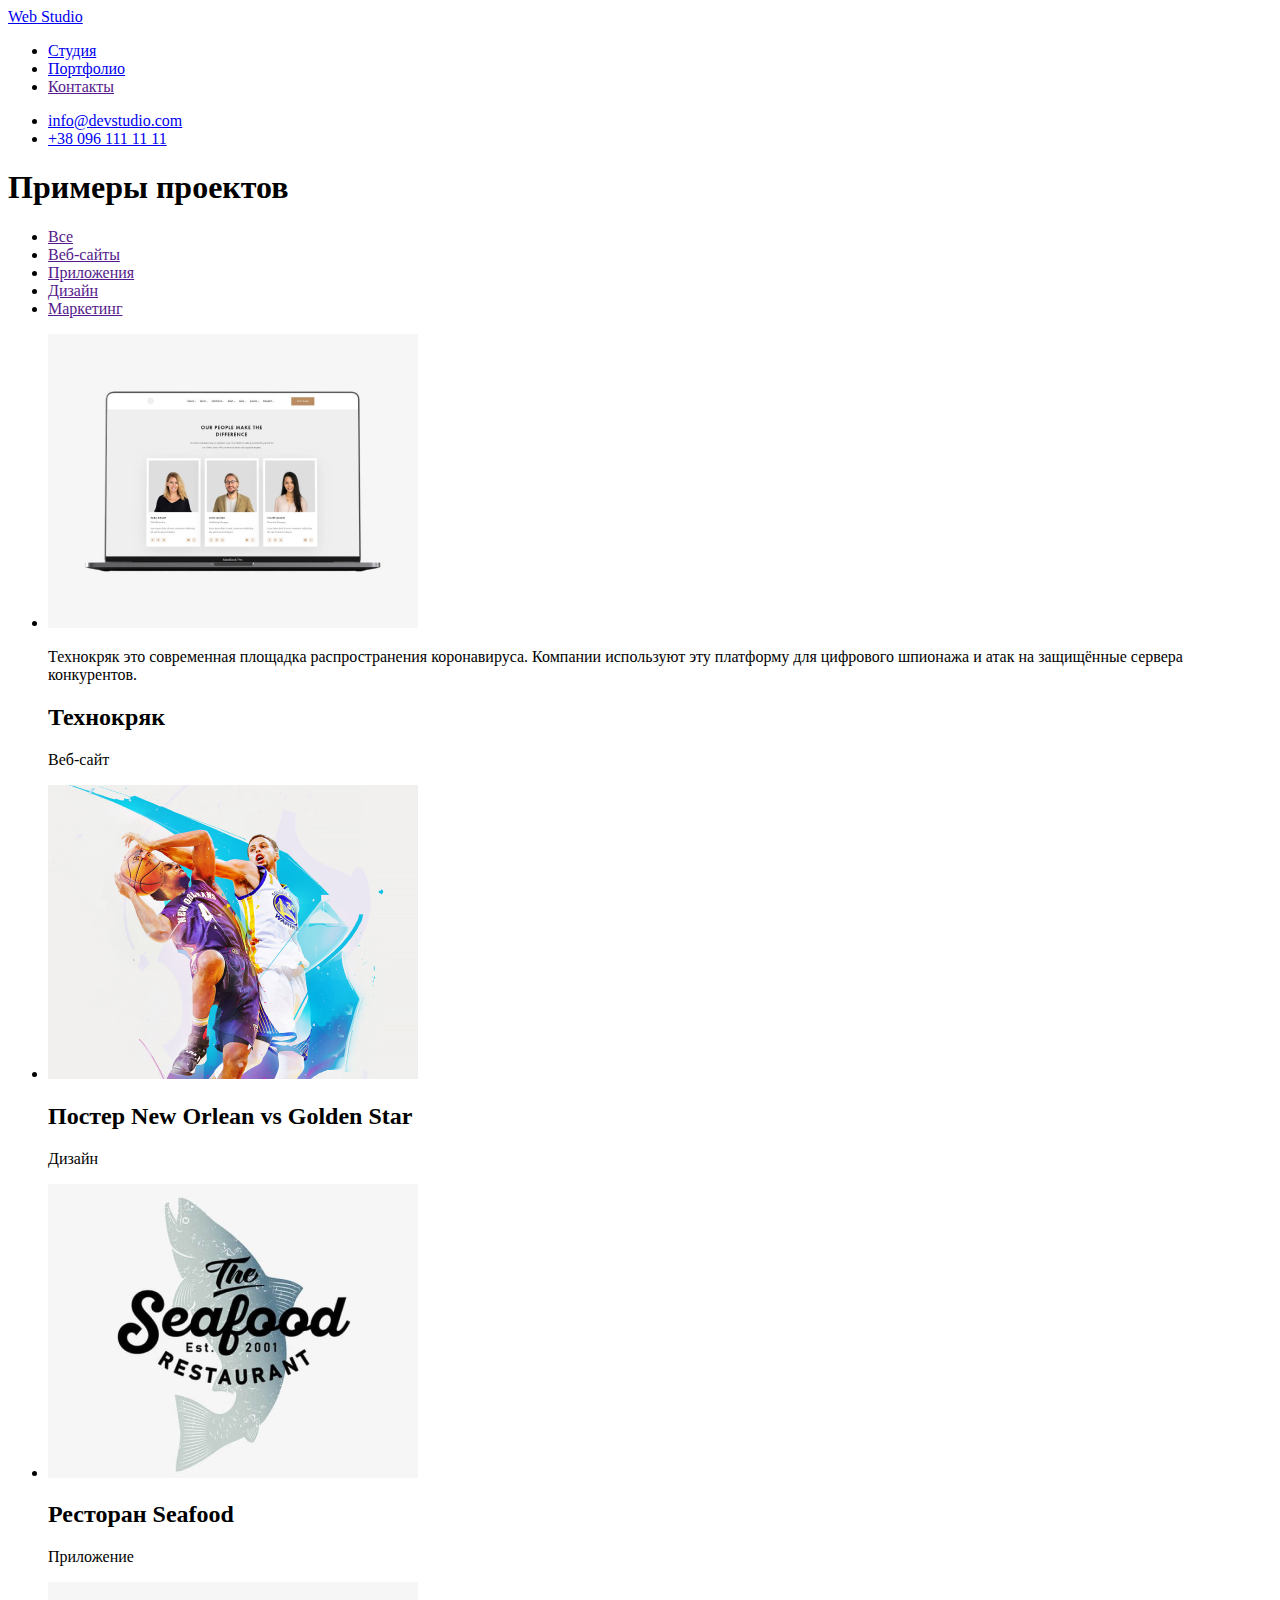
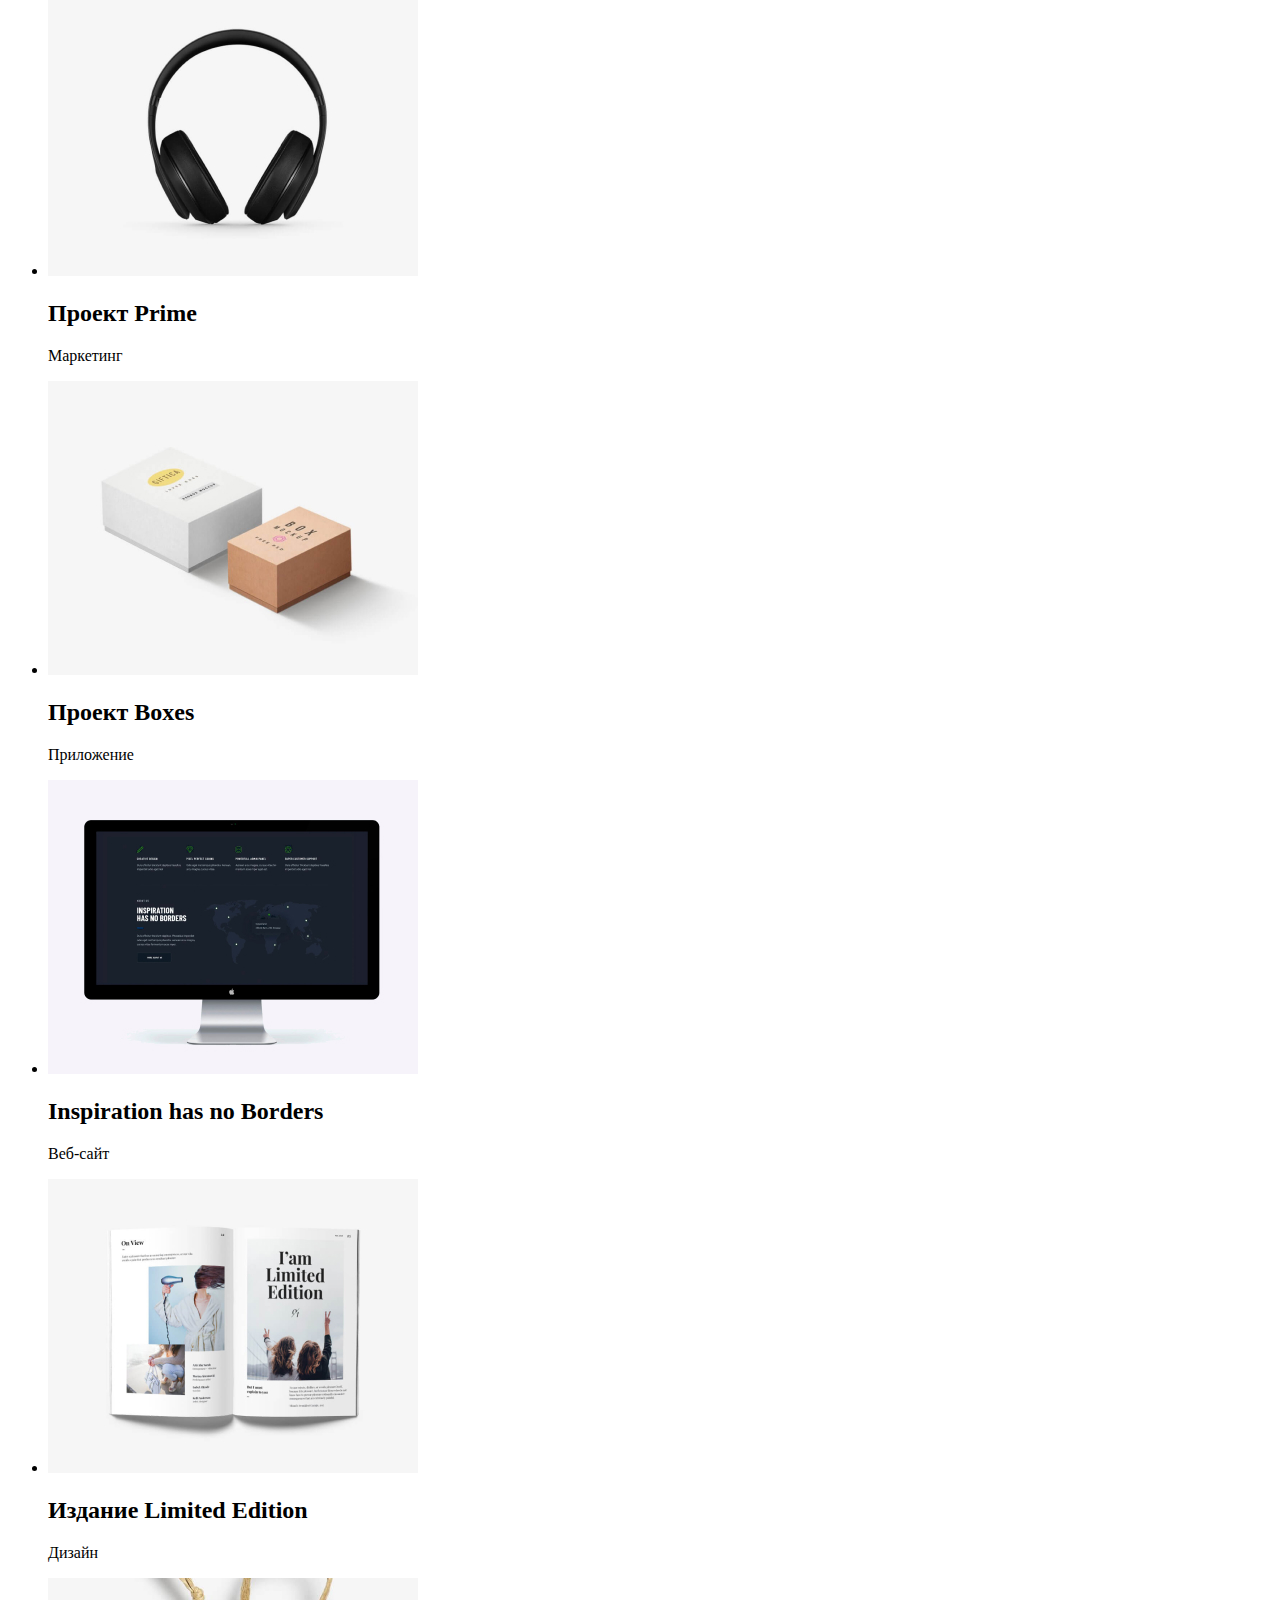
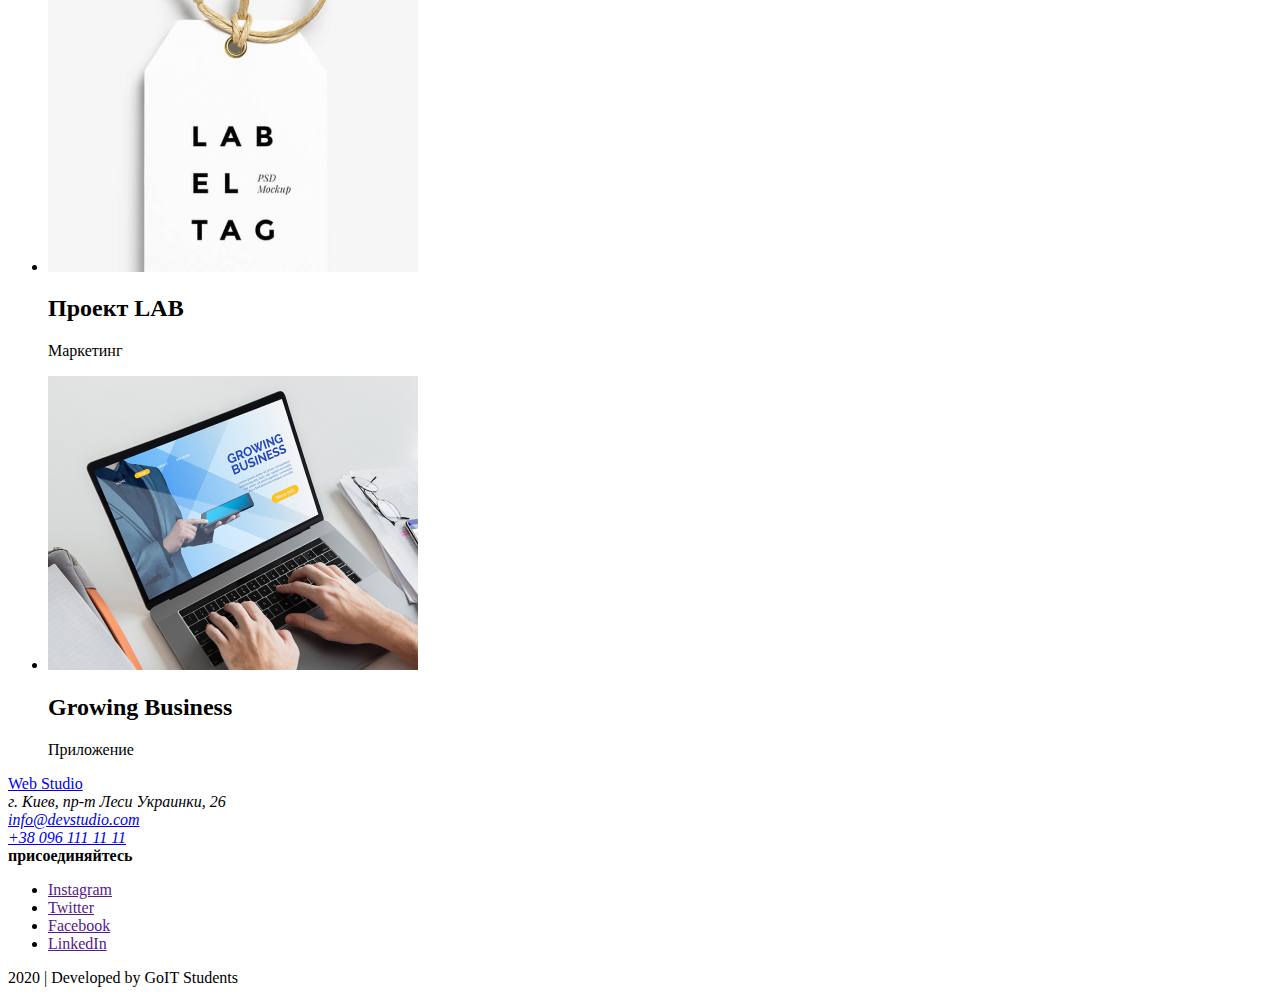
==== portfolio.html @ 056477b4 "Добавила разметку страницы Портфолио" ====
<!DOCTYPE html>
<html lang="ru">
  <head>
    <meta charset="UTF-8" />
    <meta name="viewport" content="width=device-width, initial-scale=1.0" />
    <title>Web Studio</title>
  </head>

  <body>
    <!-- Шапка сайта -->
    <header>
      <nav>
        <!-- Логотип -->
        <a href="./index.html">Web Studio</a>
        <ul>
          <li>
            <a href="./index.html">Студия</a>
          </li>
          <li>
            <a href="./portfolio.html">Портфолио</a>
          </li>
          <li>
            <a href="">Контакты</a>
          </li>
        </ul>
        <ul>
          <li>
            <a href="mailto:info@devstudio.com">info@devstudio.com</a>
          </li>
          <li>
            <a href="tel:+380961111111">+38 096 111 11 11</a>
          </li>
        </ul>
      </nav>
    </header>

    <main>
      <section>
          <!-- Скрытый заголовок -->
        <h1>Примеры проектов</h1>
        <nav>
          <ul>
            <li><a href="">Все</a></li>
            <li><a href="">Веб-сайты</a></li>
            <li><a href="">Приложения</a></li>
            <li><a href="">Дизайн</a></li>
            <li><a href="">Маркетинг</a></li>
          </ul>
        </nav>
        <ul>
          <li>
            <img
              src="./images/portfolio-img/techno.jpg"
              alt="Страница веб-сайта на экране ноутбука"
              width="370"
              height="294"
            />
            <p>
              Технокряк это современная площадка распространения коронавируса.
              Компании используют эту платформу для цифрового шпионажа и атак на
              защищённые сервера конкурентов.
            </p>
            <h2>Технокряк</h2>
            <p>Веб-сайт</p>
          </li>
          <li>
            <img
              src="./images/portfolio-img/poster.jpg"
              alt="Постер с двумя баскетболистами New Orlean vs Golden Star"
              width="370"
              height="294"
            />
            <h2>Постер New Orlean vs Golden Star</h2>
            <p>Дизайн</p>
          </li>
          <li>
            <img
              src="./images/portfolio-img/seafood.jpg"
              alt="Логотип ресторана Seafood"
              width="370"
              height="294"
            />
            <h2>Ресторан Seafood</h2>
            <p>Приложение</p>
          </li>
          <li>
            <img
              src="./images/portfolio-img/prime.jpg"
              alt="Большие черные беспроводные наушники"
              width="370"
              height="294"
            />
            <h2>Проект Prime</h2>
            <p>Маркетинг</p>
          </li>
          <li>
            <img
              src="./images/portfolio-img/boxes.jpg"
              alt="Две маленькие фирменные коробки на белом фоне"
              width="370"
              height="294"
            />
            <h2>Проект Boxes</h2>
            <p>Приложение</p>
          </li>
          <li>
            <img
              src="./images/portfolio-img/inspiration.jpg"
              alt="Дизайн сайта на экране монитора"
              width="370"
              height="294"
            />
            <h2>Inspiration has no Borders</h2>
            <p>Веб-сайт</p>
          </li>
          <li>
            <img
              src="./images/portfolio-img/limited-edition.jpg"
              alt="Открытый глянцевый журнал"
              width="370"
              height="294"
            />
            <h2>Издание Limited Edition</h2>
            <p>Дизайн</p>
          </li>
          <li>
            <img
              src="./images/portfolio-img/lab.jpg"
              alt="Картонная бирка PSD MockUp"
              width="370"
              height="294"
            />
            <h2>Проект LAB</h2>
            <p>Маркетинг</p>
          </li>
          <li>
            <img
              src="./images/portfolio-img/business.jpg"
              alt="Руки работающие за ноутбуком"
              width="370"
              height="294"
            />
            <h2>Growing Business</h2>
            <p>Приложение</p>
          </li>
        </ul>
      </section>
    </main>

    <footer>
      <!-- Логотип -->
      <a href="./index.html">Web Studio</a>

      <address>
        г. Киев, пр-т Леси Украинки, 26 <br />
        <a href="mailto:info@devstudio.com">info@devstudio.com</a> <br />
        <a href="tel:+380961111111">+38 096 111 11 11</a>
      </address>

      <b>присоединяйтесь</b>
      <ul>
        <li><a href="" aria-label="Ссылка на Instagram">Instagram</a></li>
        <li><a href="" aria-label="Ссылка на Twitter">Twitter</a></li>
        <li><a href="" aria-label="Ссылка на Facebook">Facebook</a></li>
        <li><a href="" aria-label="Ссылка на LinkedIn">LinkedIn</a></li>
      </ul>

      <p>2020 &#124; Developed by GoIT Students</p>
    </footer>
  </body>
</html>
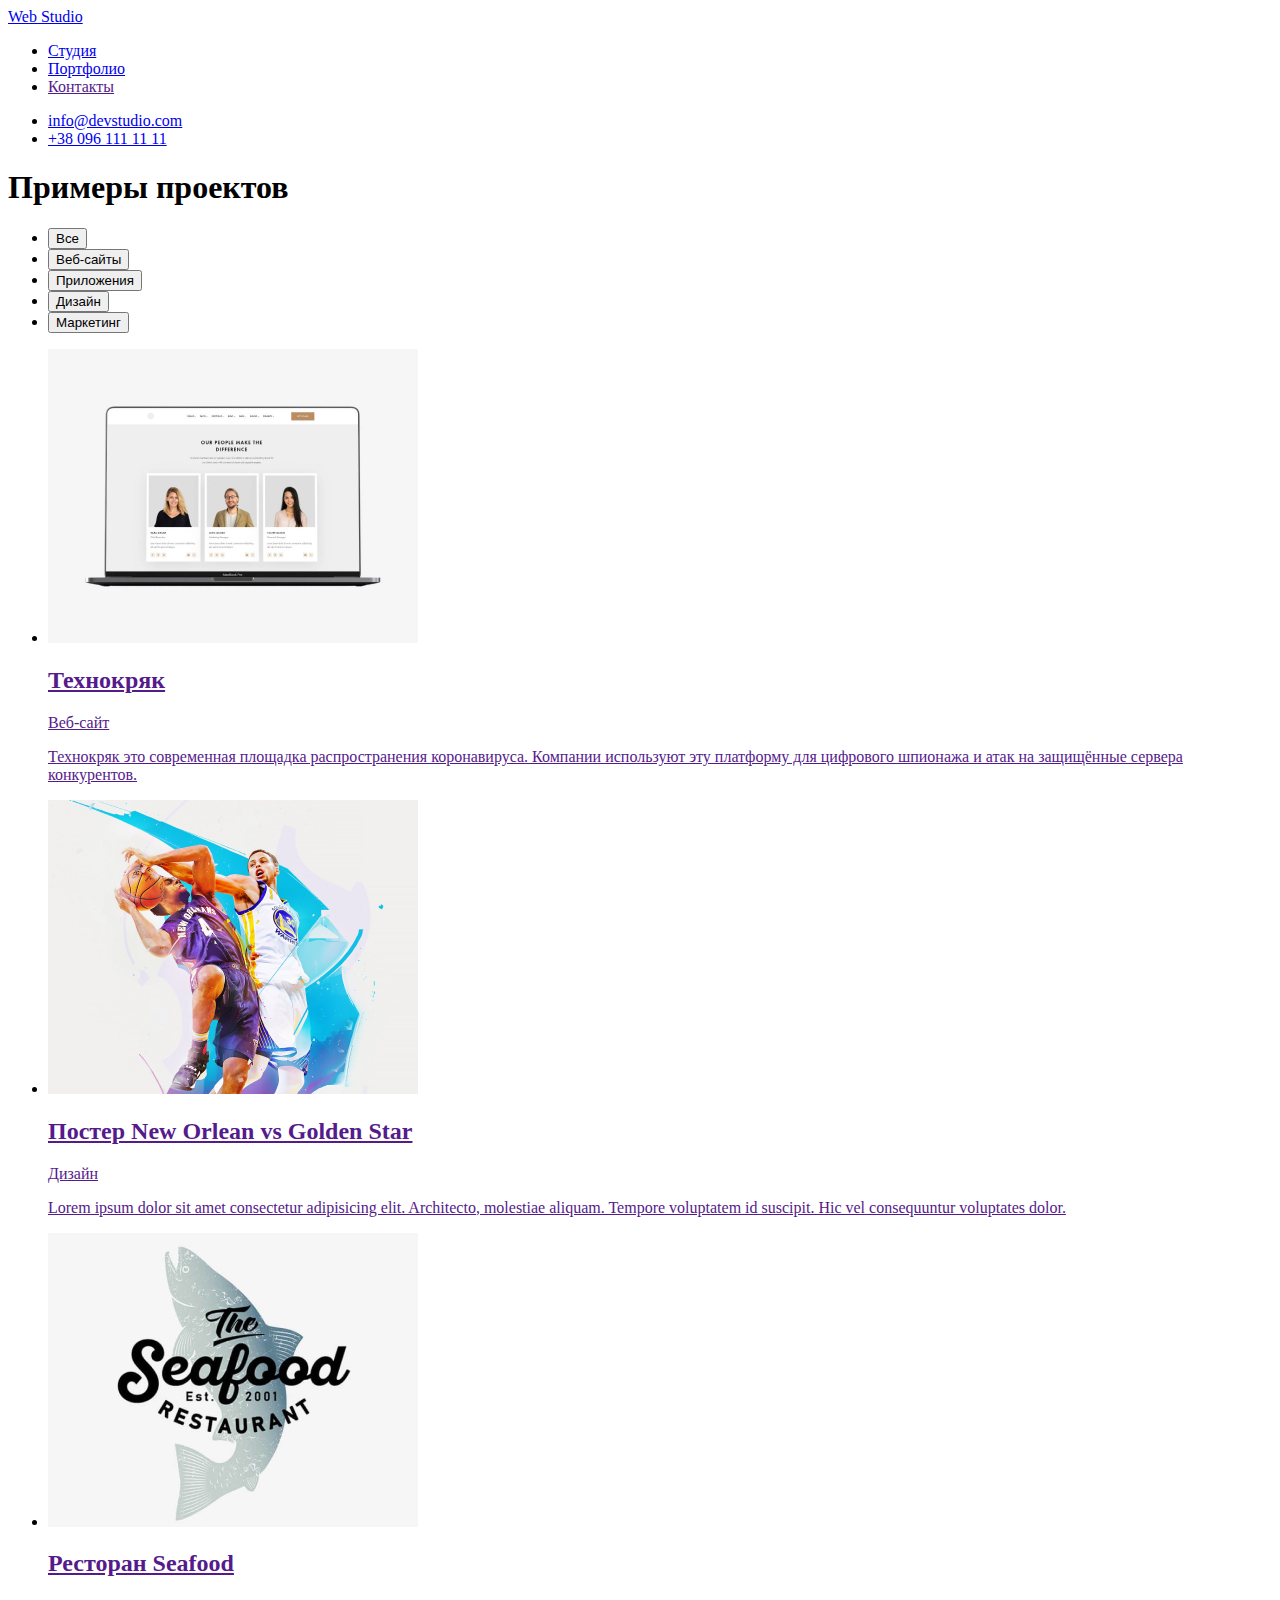
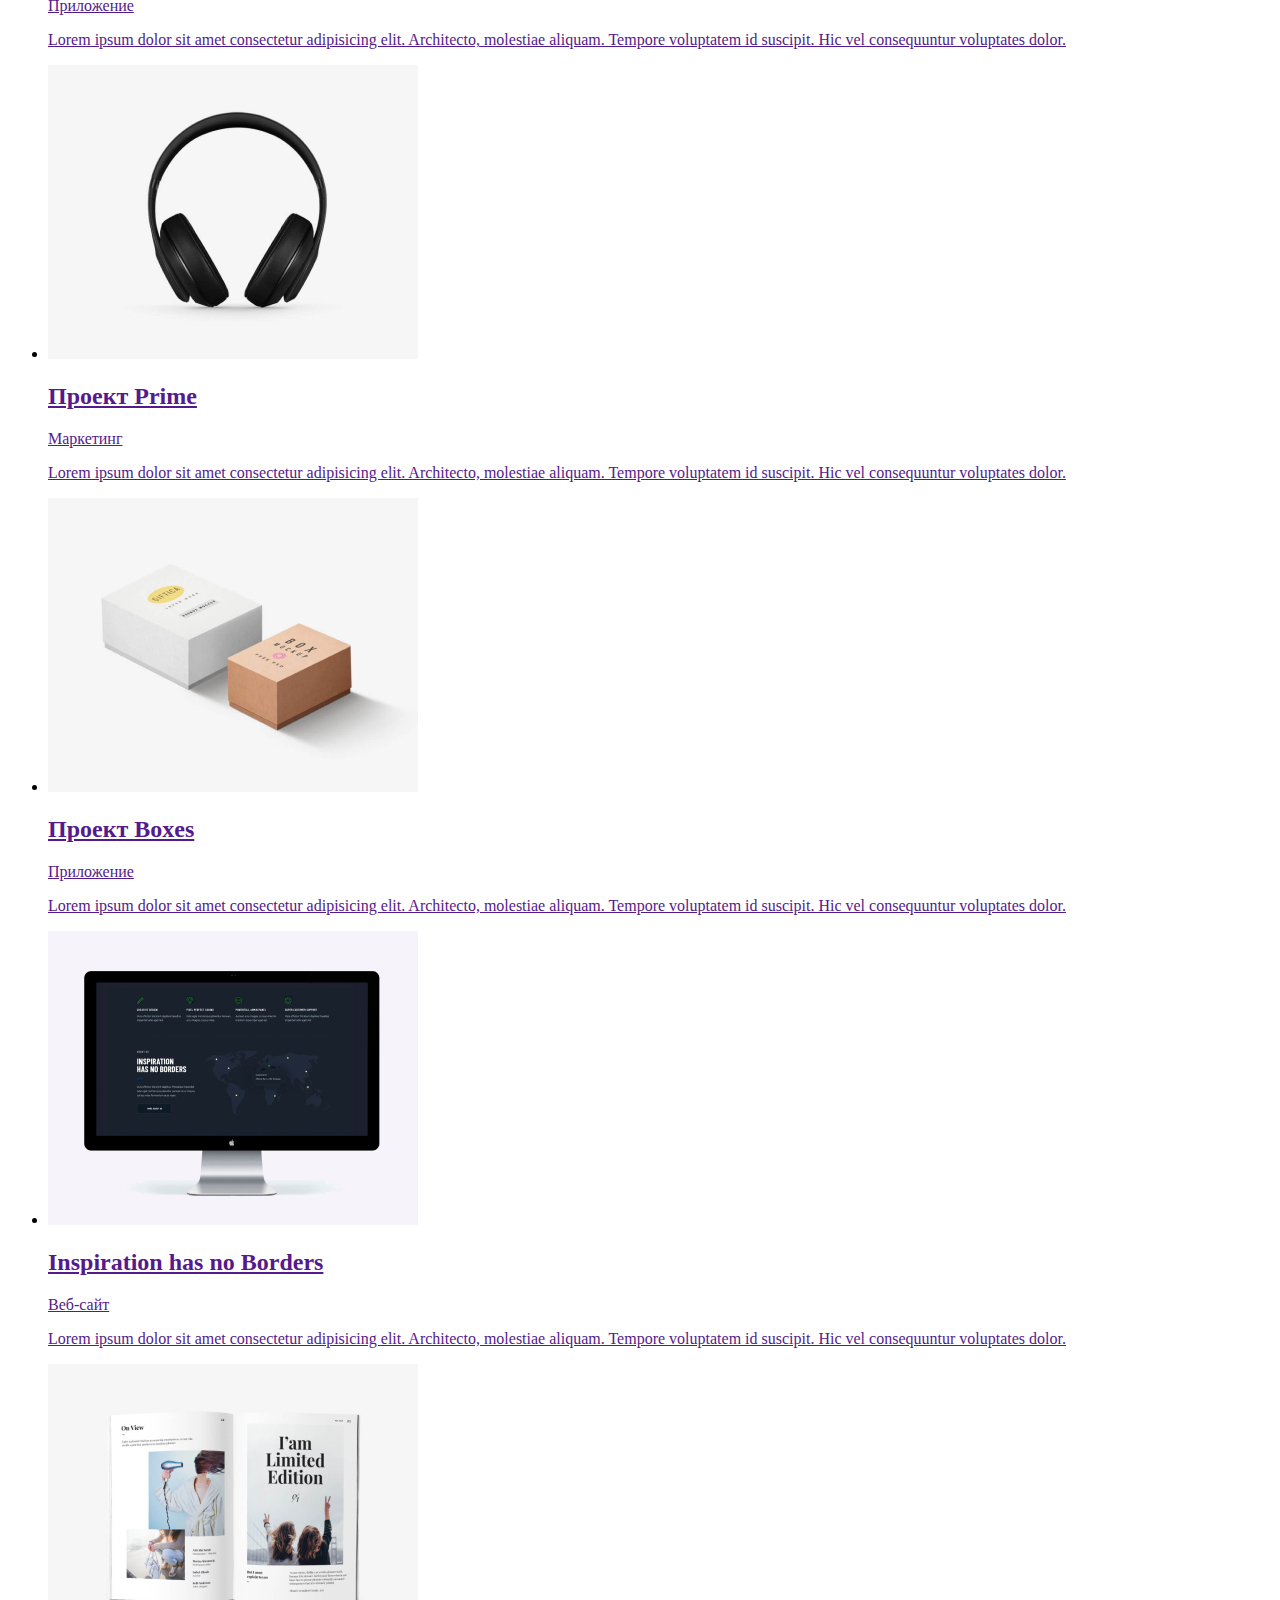
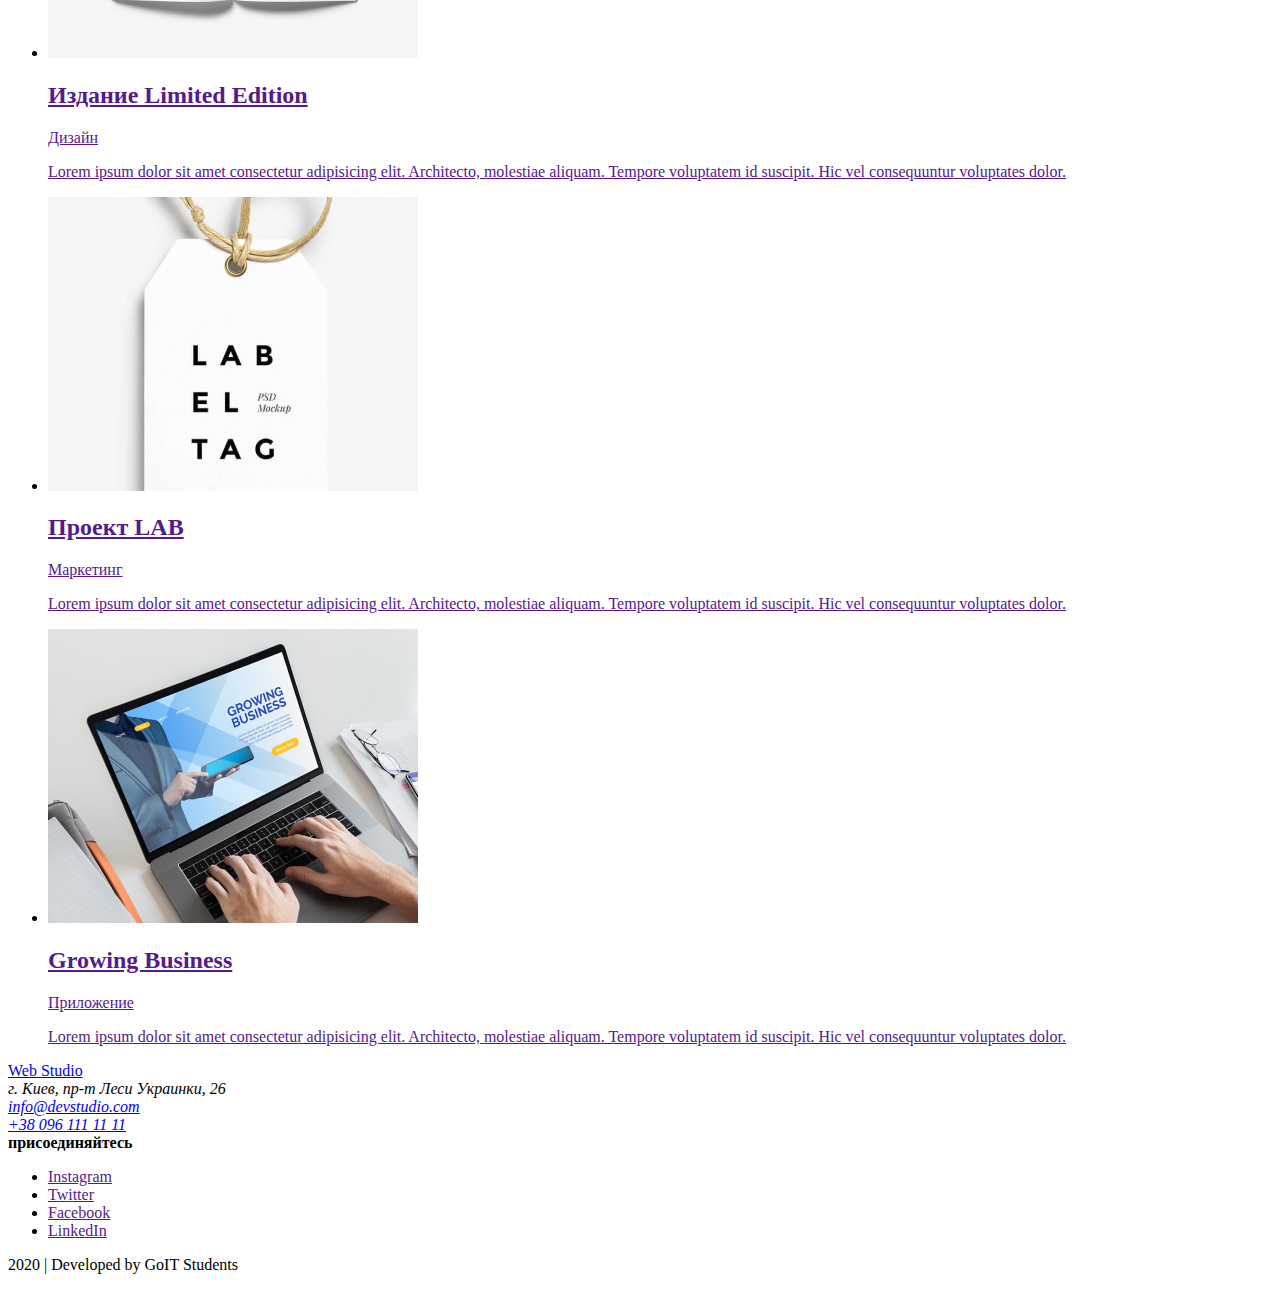
==== commit b13b4187: "Правки в разметке Портфолио" ====
--- a/portfolio.html
+++ b/portfolio.html
@@ -36,112 +36,169 @@
 
     <main>
       <section>
-          <!-- Скрытый заголовок -->
+        <!-- Скрытый заголовок -->
         <h1>Примеры проектов</h1>
-        <nav>
-          <ul>
-            <li><a href="">Все</a></li>
-            <li><a href="">Веб-сайты</a></li>
-            <li><a href="">Приложения</a></li>
-            <li><a href="">Дизайн</a></li>
-            <li><a href="">Маркетинг</a></li>
-          </ul>
-        </nav>
-        <ul>
-          <li>
-            <img
-              src="./images/portfolio-img/techno.jpg"
-              alt="Страница веб-сайта на экране ноутбука"
-              width="370"
-              height="294"
-            />
-            <p>
-              Технокряк это современная площадка распространения коронавируса.
-              Компании используют эту платформу для цифрового шпионажа и атак на
-              защищённые сервера конкурентов.
-            </p>
-            <h2>Технокряк</h2>
-            <p>Веб-сайт</p>
-          </li>
-          <li>
-            <img
-              src="./images/portfolio-img/poster.jpg"
-              alt="Постер с двумя баскетболистами New Orlean vs Golden Star"
-              width="370"
-              height="294"
-            />
-            <h2>Постер New Orlean vs Golden Star</h2>
-            <p>Дизайн</p>
-          </li>
-          <li>
-            <img
-              src="./images/portfolio-img/seafood.jpg"
-              alt="Логотип ресторана Seafood"
-              width="370"
-              height="294"
-            />
-            <h2>Ресторан Seafood</h2>
-            <p>Приложение</p>
-          </li>
-          <li>
-            <img
-              src="./images/portfolio-img/prime.jpg"
-              alt="Большие черные беспроводные наушники"
-              width="370"
-              height="294"
-            />
-            <h2>Проект Prime</h2>
-            <p>Маркетинг</p>
-          </li>
-          <li>
-            <img
-              src="./images/portfolio-img/boxes.jpg"
-              alt="Две маленькие фирменные коробки на белом фоне"
-              width="370"
-              height="294"
-            />
-            <h2>Проект Boxes</h2>
-            <p>Приложение</p>
-          </li>
-          <li>
-            <img
-              src="./images/portfolio-img/inspiration.jpg"
-              alt="Дизайн сайта на экране монитора"
-              width="370"
-              height="294"
-            />
-            <h2>Inspiration has no Borders</h2>
-            <p>Веб-сайт</p>
-          </li>
-          <li>
-            <img
-              src="./images/portfolio-img/limited-edition.jpg"
-              alt="Открытый глянцевый журнал"
-              width="370"
-              height="294"
-            />
-            <h2>Издание Limited Edition</h2>
-            <p>Дизайн</p>
-          </li>
-          <li>
-            <img
-              src="./images/portfolio-img/lab.jpg"
-              alt="Картонная бирка PSD MockUp"
-              width="370"
-              height="294"
-            />
-            <h2>Проект LAB</h2>
-            <p>Маркетинг</p>
-          </li>
-          <li>
-            <img
-              src="./images/portfolio-img/business.jpg"
-              alt="Руки работающие за ноутбуком"
-              width="370"
-              height="294"
-            />
-            <h2>Growing Business</h2>
-            <p>Приложение</p>
+        <ul>
+          <li><button type="button">Все</button></li>
+          <li><button type="button">Веб-сайты</button></li>
+          <li><button type="button">Приложения</button></li>
+          <li><button type="button">Дизайн</button></li>
+          <li><button type="button">Маркетинг</button></li>
+        </ul>
+
+        <ul>
+          <li>
+            <a href="">
+              <img
+                src="./images/portfolio-img/techno.jpg"
+                alt="Страница веб-сайта на экране ноутбука"
+                width="370"
+                height="294"
+              />
+              <h2>Технокряк</h2>
+              <p>Веб-сайт</p>
+              <p>
+                Технокряк это современная площадка распространения коронавируса.
+                Компании используют эту платформу для цифрового шпионажа и атак
+                на защищённые сервера конкурентов.
+              </p>
+            </a>
+          </li>
+          <li>
+            <a href="">
+              <img
+                src="./images/portfolio-img/poster.jpg"
+                alt="Постер с двумя баскетболистами New Orlean vs Golden Star"
+                width="370"
+                height="294"
+              />
+              <h2>Постер New Orlean vs Golden Star</h2>
+              <p>Дизайн</p>
+              <p>
+                Lorem ipsum dolor sit amet consectetur adipisicing elit.
+                Architecto, molestiae aliquam. Tempore voluptatem id suscipit.
+                Hic vel consequuntur voluptates dolor.
+              </p>
+            </a>
+          </li>
+          <li>
+            <a href="">
+              <img
+                src="./images/portfolio-img/seafood.jpg"
+                alt="Логотип ресторана Seafood"
+                width="370"
+                height="294"
+              />
+              <h2>Ресторан Seafood</h2>
+              <p>Приложение</p>
+              <p>
+                Lorem ipsum dolor sit amet consectetur adipisicing elit.
+                Architecto, molestiae aliquam. Tempore voluptatem id suscipit.
+                Hic vel consequuntur voluptates dolor.
+              </p>
+            </a>
+          </li>
+          <li>
+            <a href="">
+              <img
+                src="./images/portfolio-img/prime.jpg"
+                alt="Большие черные беспроводные наушники"
+                width="370"
+                height="294"
+              />
+              <h2>Проект Prime</h2>
+              <p>Маркетинг</p>
+              <p>
+                Lorem ipsum dolor sit amet consectetur adipisicing elit.
+                Architecto, molestiae aliquam. Tempore voluptatem id suscipit.
+                Hic vel consequuntur voluptates dolor.
+              </p>
+            </a>
+          </li>
+          <li>
+            <a href="">
+              <img
+                src="./images/portfolio-img/boxes.jpg"
+                alt="Две маленькие фирменные коробки на белом фоне"
+                width="370"
+                height="294"
+              />
+              <h2>Проект Boxes</h2>
+              <p>Приложение</p>
+              <p>
+                Lorem ipsum dolor sit amet consectetur adipisicing elit.
+                Architecto, molestiae aliquam. Tempore voluptatem id suscipit.
+                Hic vel consequuntur voluptates dolor.
+              </p>
+            </a>
+          </li>
+          <li>
+            <a href="">
+              <img
+                src="./images/portfolio-img/inspiration.jpg"
+                alt="Дизайн сайта на экране монитора"
+                width="370"
+                height="294"
+              />
+              <h2>Inspiration has no Borders</h2>
+              <p>Веб-сайт</p>
+              <p>
+                Lorem ipsum dolor sit amet consectetur adipisicing elit.
+                Architecto, molestiae aliquam. Tempore voluptatem id suscipit.
+                Hic vel consequuntur voluptates dolor.
+              </p>
+            </a>
+          </li>
+          <li>
+            <a href="">
+              <img
+                src="./images/portfolio-img/limited-edition.jpg"
+                alt="Открытый глянцевый журнал"
+                width="370"
+                height="294"
+              />
+              <h2>Издание Limited Edition</h2>
+              <p>Дизайн</p>
+              <p>
+                Lorem ipsum dolor sit amet consectetur adipisicing elit.
+                Architecto, molestiae aliquam. Tempore voluptatem id suscipit.
+                Hic vel consequuntur voluptates dolor.
+              </p>
+            </a>
+          </li>
+          <li>
+            <a href="">
+              <img
+                src="./images/portfolio-img/lab.jpg"
+                alt="Картонная бирка PSD MockUp"
+                width="370"
+                height="294"
+              />
+              <h2>Проект LAB</h2>
+              <p>Маркетинг</p>
+              <p>
+                Lorem ipsum dolor sit amet consectetur adipisicing elit.
+                Architecto, molestiae aliquam. Tempore voluptatem id suscipit.
+                Hic vel consequuntur voluptates dolor.
+              </p>
+            </a>
+          </li>
+          <li>
+            <a href="">
+              <img
+                src="./images/portfolio-img/business.jpg"
+                alt="Руки работающие за ноутбуком"
+                width="370"
+                height="294"
+              />
+              <h2>Growing Business</h2>
+              <p>Приложение</p>
+              <p>
+                Lorem ipsum dolor sit amet consectetur adipisicing elit.
+                Architecto, molestiae aliquam. Tempore voluptatem id suscipit.
+                Hic vel consequuntur voluptates dolor.
+              </p>
+            </a>
           </li>
         </ul>
       </section>
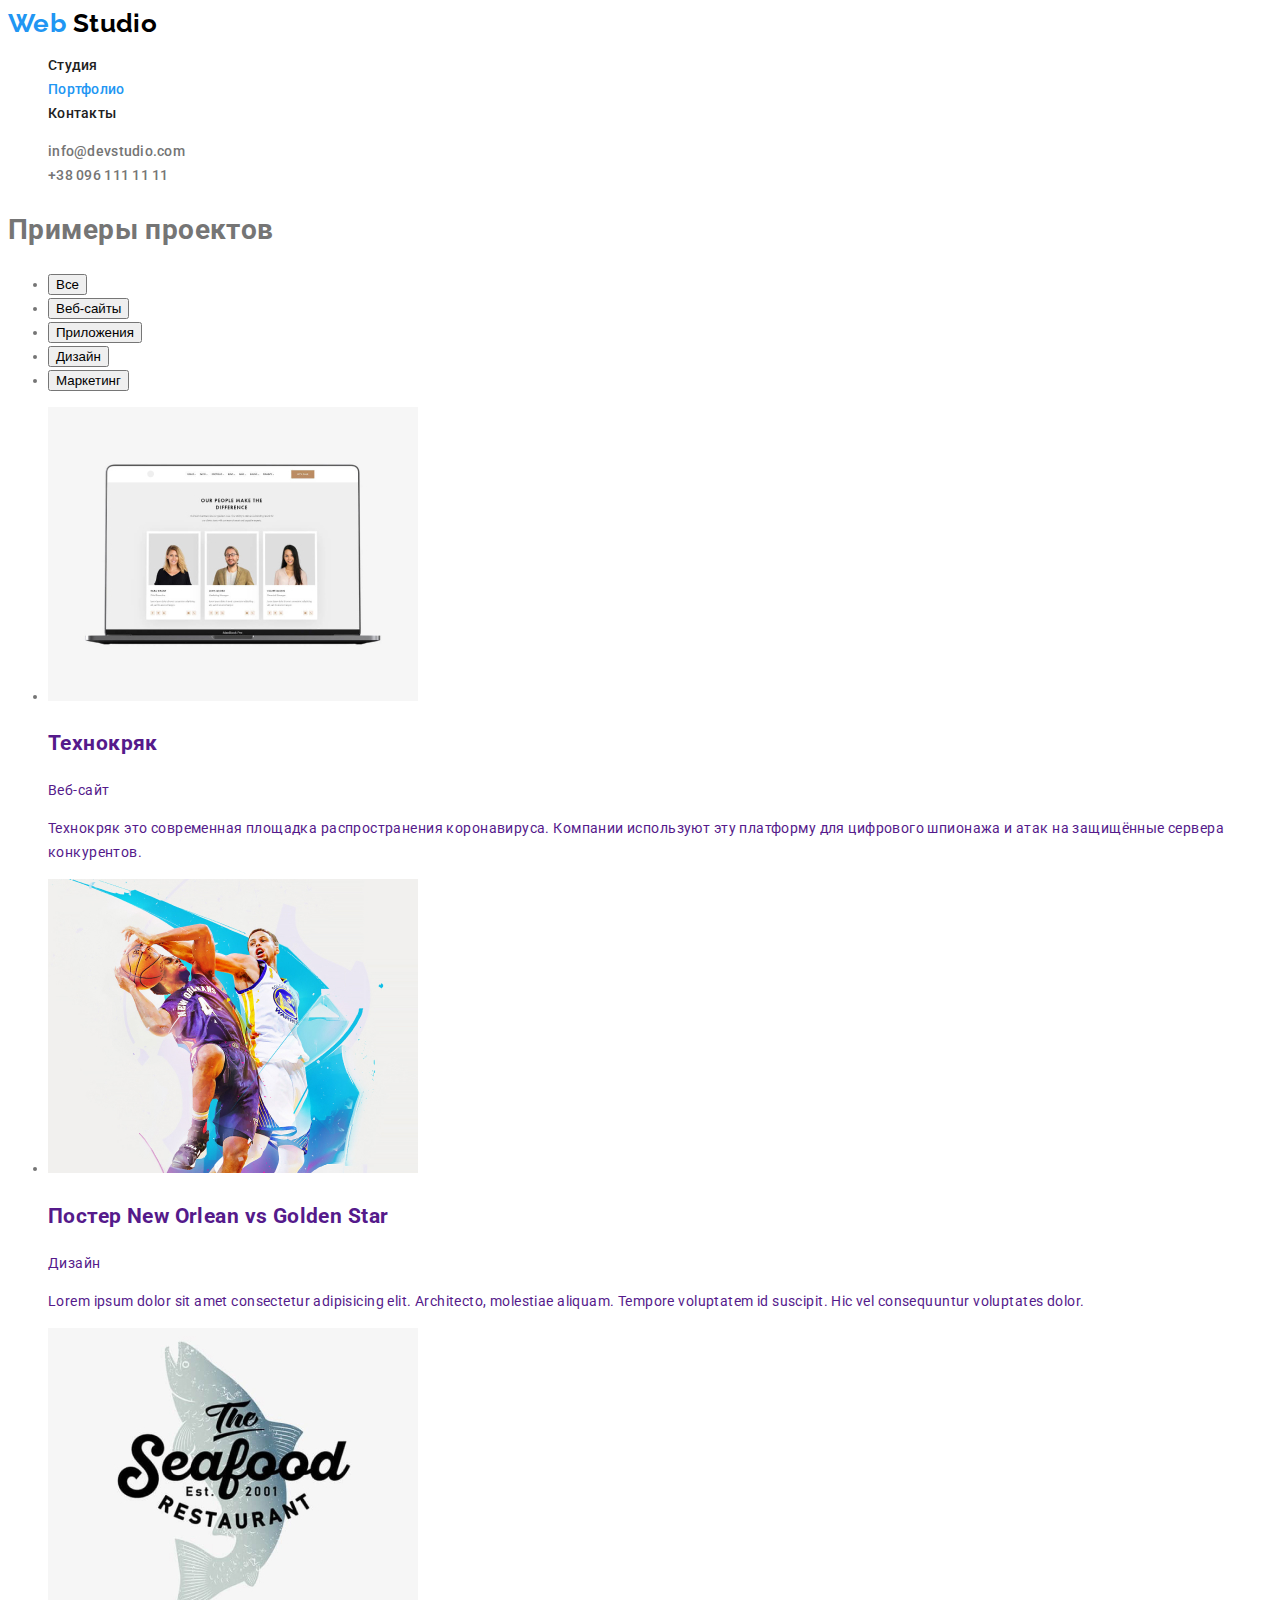
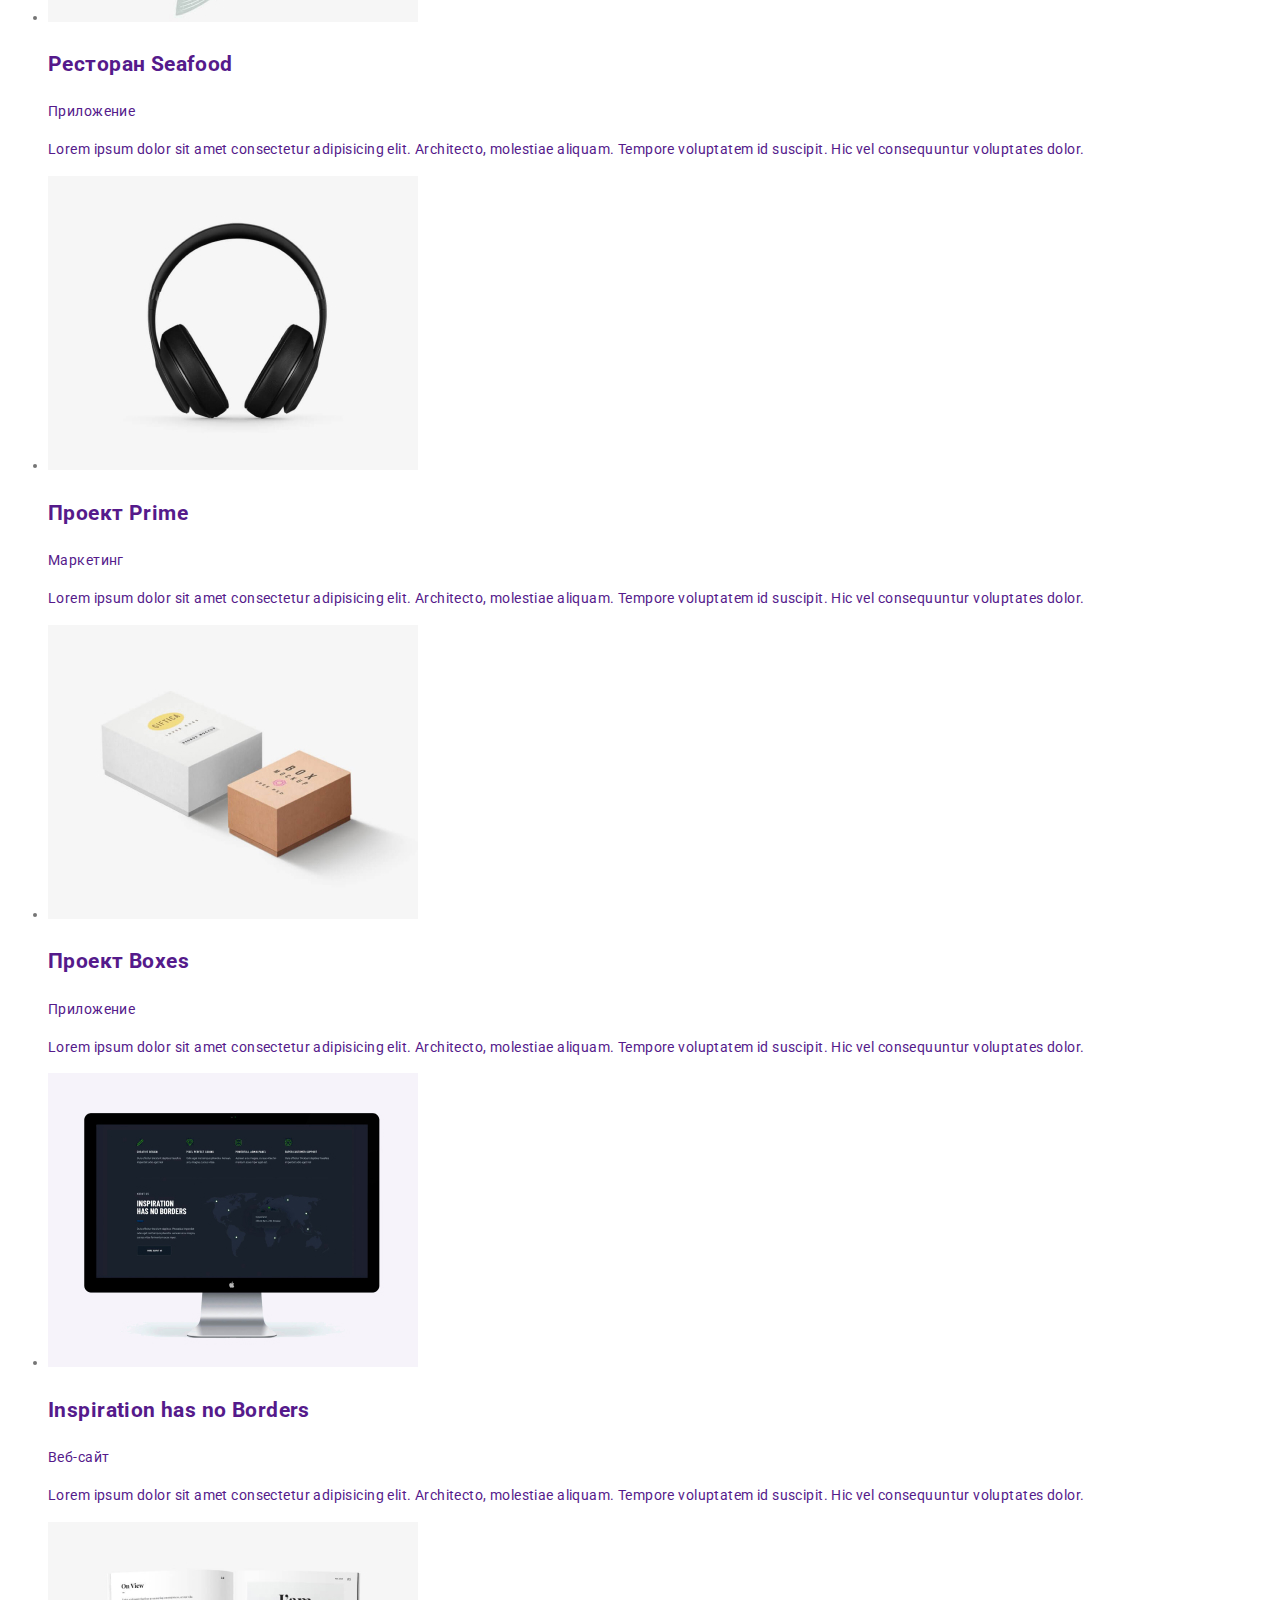
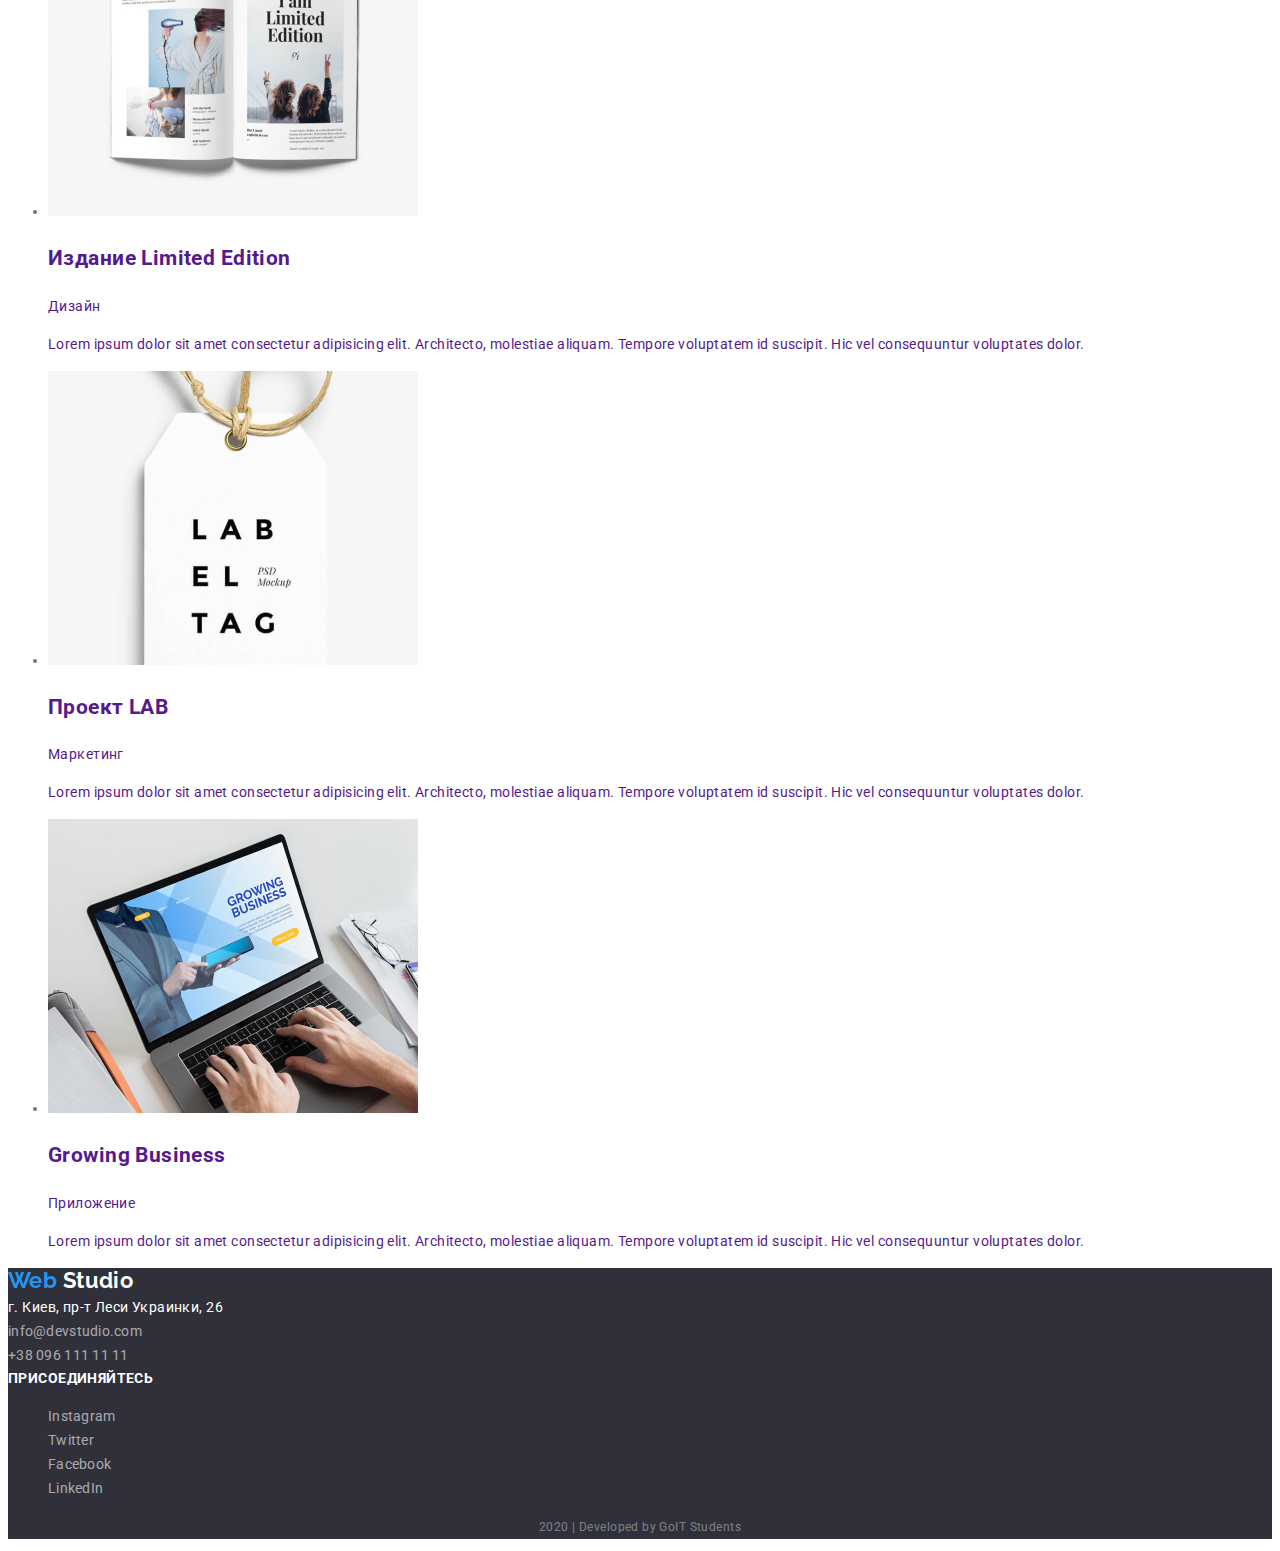
==== commit 3a422b7b: "Правки к оформлению страницы Студия" ====
--- a/portfolio.html
+++ b/portfolio.html
@@ -4,6 +4,11 @@
     <meta charset="UTF-8" />
     <meta name="viewport" content="width=device-width, initial-scale=1.0" />
     <title>Web Studio</title>
+    <link
+      href="https://fonts.googleapis.com/css2?family=Raleway:wght@700&family=Roboto:wght@400;500;700;900&display=swap"
+      rel="stylesheet"
+    />
+    <link rel="stylesheet" href="./css/style.css" />
   </head>
 
   <body>
@@ -11,24 +16,30 @@
     <header>
       <nav>
         <!-- Логотип -->
-        <a href="./index.html">Web Studio</a>
-        <ul>
-          <li>
-            <a href="./index.html">Студия</a>
-          </li>
-          <li>
-            <a href="./portfolio.html">Портфолио</a>
-          </li>
-          <li>
-            <a href="">Контакты</a>
-          </li>
-        </ul>
-        <ul>
-          <li>
-            <a href="mailto:info@devstudio.com">info@devstudio.com</a>
-          </li>
-          <li>
-            <a href="tel:+380961111111">+38 096 111 11 11</a>
+        <a class="logo" href="./index.html"
+          >Web
+          <span class="header-logo">Studio</span>
+        </a>
+
+        <ul class="list site-nav">
+          <li>
+            <a class="link" href="./index.html">Студия</a>
+          </li>
+          <li>
+            <a class="link curent" href="./portfolio.html">Портфолио</a>
+          </li>
+          <li>
+            <a class="link" href="">Контакты</a>
+          </li>
+        </ul>
+        <ul class="list auth-nav">
+          <li>
+            <a class="link" href="mailto:info@devstudio.com"
+              >info@devstudio.com</a
+            >
+          </li>
+          <li>
+            <a class="link" href="tel:+380961111111">+38 096 111 11 11</a>
           </li>
         </ul>
       </nav>
@@ -204,25 +215,37 @@
       </section>
     </main>
 
-    <footer>
+    <footer class="footer">
       <!-- Логотип -->
-      <a href="./index.html">Web Studio</a>
+      <a class="logo" href="./index.html"
+        >Web
+        <span class="footer-logo">Studio</span>
+      </a>
 
       <address>
         г. Киев, пр-т Леси Украинки, 26 <br />
-        <a href="mailto:info@devstudio.com">info@devstudio.com</a> <br />
-        <a href="tel:+380961111111">+38 096 111 11 11</a>
+        <a class="link" href="mailto:info@devstudio.com">info@devstudio.com</a>
+        <br />
+        <a class="link" href="tel:+380961111111">+38 096 111 11 11</a>
       </address>
 
       <b>присоединяйтесь</b>
-      <ul>
-        <li><a href="" aria-label="Ссылка на Instagram">Instagram</a></li>
-        <li><a href="" aria-label="Ссылка на Twitter">Twitter</a></li>
-        <li><a href="" aria-label="Ссылка на Facebook">Facebook</a></li>
-        <li><a href="" aria-label="Ссылка на LinkedIn">LinkedIn</a></li>
+      <ul class="list">
+        <li>
+          <a class="link" href="" aria-label="Ссылка на Instagram">Instagram</a>
+        </li>
+        <li>
+          <a class="link" href="" aria-label="Ссылка на Twitter">Twitter</a>
+        </li>
+        <li>
+          <a class="link" href="" aria-label="Ссылка на Facebook">Facebook</a>
+        </li>
+        <li>
+          <a class="link" href="" aria-label="Ссылка на LinkedIn">LinkedIn</a>
+        </li>
       </ul>
 
-      <p>2020 &#124; Developed by GoIT Students</p>
+      <p class="copyright">2020 &#124; Developed by GoIT Students</p>
     </footer>
   </body>
 </html>
--- a/css/style.css
+++ b/css/style.css
@@ -0,0 +1,189 @@
+/* цвет основного текста (p) + телефон, почта #757575; */
+/* цвет заголовков на темном фоне #FFFFFF */
+/* цвет большинства заголовков + навигация #212121; */
+/* ховер + Web + bgr кнопок #2196F3; */
+
+:root {
+  --primary-text-color: #757575;
+  --accent-color: #2196f3;
+  --primary-title-color: #212121;
+  --contrast-title-color: #ffffff;
+}
+
+body {
+  color: var(--primary-text-color);
+  font-family: 'Roboto', sans-serif;
+  font-style: normal;
+  font-weight: 400;
+  font-size: 14px;
+  line-height: 1.71;
+  letter-spacing: 0.03em;
+}
+
+a {
+  text-decoration: none;
+}
+
+.list {
+  list-style: none;
+}
+
+/* Логотип */
+.logo {
+  color: var(--accent-color);
+  font-family: 'Raleway', sans-serif;
+  font-weight: 700;
+  font-size: 26px;
+  line-height: 1.19;
+}
+
+.header-logo {
+  color: #000000;
+}
+
+.footer-logo {
+  color: #ffffff;
+}
+
+/* Шапка сайта */
+.link {
+  color: var(--primary-title-color);
+  font-weight: 500;
+  line-height: 1.14;
+  letter-spacing: 0.02em;
+}
+
+.site-nav .link:hover,
+.site-nav .link:focus,
+.auth-nav .link:hover,
+.auth-nav .link:focus,
+.site-nav .curent {
+  color: var(--accent-color);
+}
+
+.auth-nav .link {
+  color: var(--primary-text-color);
+}
+
+/* Подвал */
+.footer {
+  background-color: #2f303a;
+  color: var(--contrast-title-color);
+}
+
+.footer .logo {
+  font-size: 22px;
+  line-height: 1.18;
+}
+
+.footer .link {
+  color: rgba(255, 255, 255, 0.6);
+  font-weight: 400;
+  line-height: 1.71;
+}
+
+.footer .link:hover,
+.footer .link:focus {
+  color: var(--accent-color);
+}
+
+address {
+  font-style: normal;
+}
+
+b {
+  line-height: 1.14;
+  text-transform: uppercase;
+}
+
+.copyright {
+  color: rgba(255, 255, 255, 0.4);
+  font-size: 12px;
+  line-height: 2;
+  text-align: center;
+}
+
+/* 
+Основной контент страницы Студия 
+*/
+
+/* Герой */
+.contrast-title {
+  color: var(--contrast-title-color);
+  background-color: rgba(47, 48, 58, 0.8);
+}
+
+.hero h1 {
+  font-weight: 900;
+  font-size: 44px;
+  line-height: 1.36;
+  text-align: center;
+  letter-spacing: 0.06em;
+  text-transform: uppercase;
+}
+
+.hero .link {
+  color: var(--contrast-title-color);
+  background-color: var(--accent-color);
+  font-weight: 700;
+  font-size: 16px;
+  line-height: 1.88;
+  text-align: center;
+  letter-spacing: 0.06em;
+}
+
+/* Особенности */
+.features > h2 {
+  color: #ffffff;
+}
+
+.features .primary-title {
+  font-size: 14px;
+  line-height: 1.14;
+  text-transform: uppercase;
+  text-align: left;
+}
+
+.primary-title {
+  color: var(--primary-title-color);
+  font-weight: 700;
+  font-size: 36px;
+  line-height: 1.17;
+  text-align: center;
+}
+
+/* Чем мы занимаемся */
+.activity .contrast-title {
+  font-weight: 700;
+  font-size: 14px;
+  line-height: 1.14;
+  text-align: center;
+  text-transform: uppercase;
+}
+
+/* Наша команда */
+.team {
+  background-color: #f5f4fa;
+  font-size: 16px;
+  line-height: 1.19;
+  text-align: center;
+}
+
+.team .member {
+  font-weight: 500;
+  font-size: 16px;
+  line-height: 1.19;
+}
+
+.team a:hover,
+.team a:focus {
+  color: var(--accent-color);
+}
+
+.team a {
+  color: inherit;
+}
+
+/* 
+Основной контент страницы Портфолио 
+*/
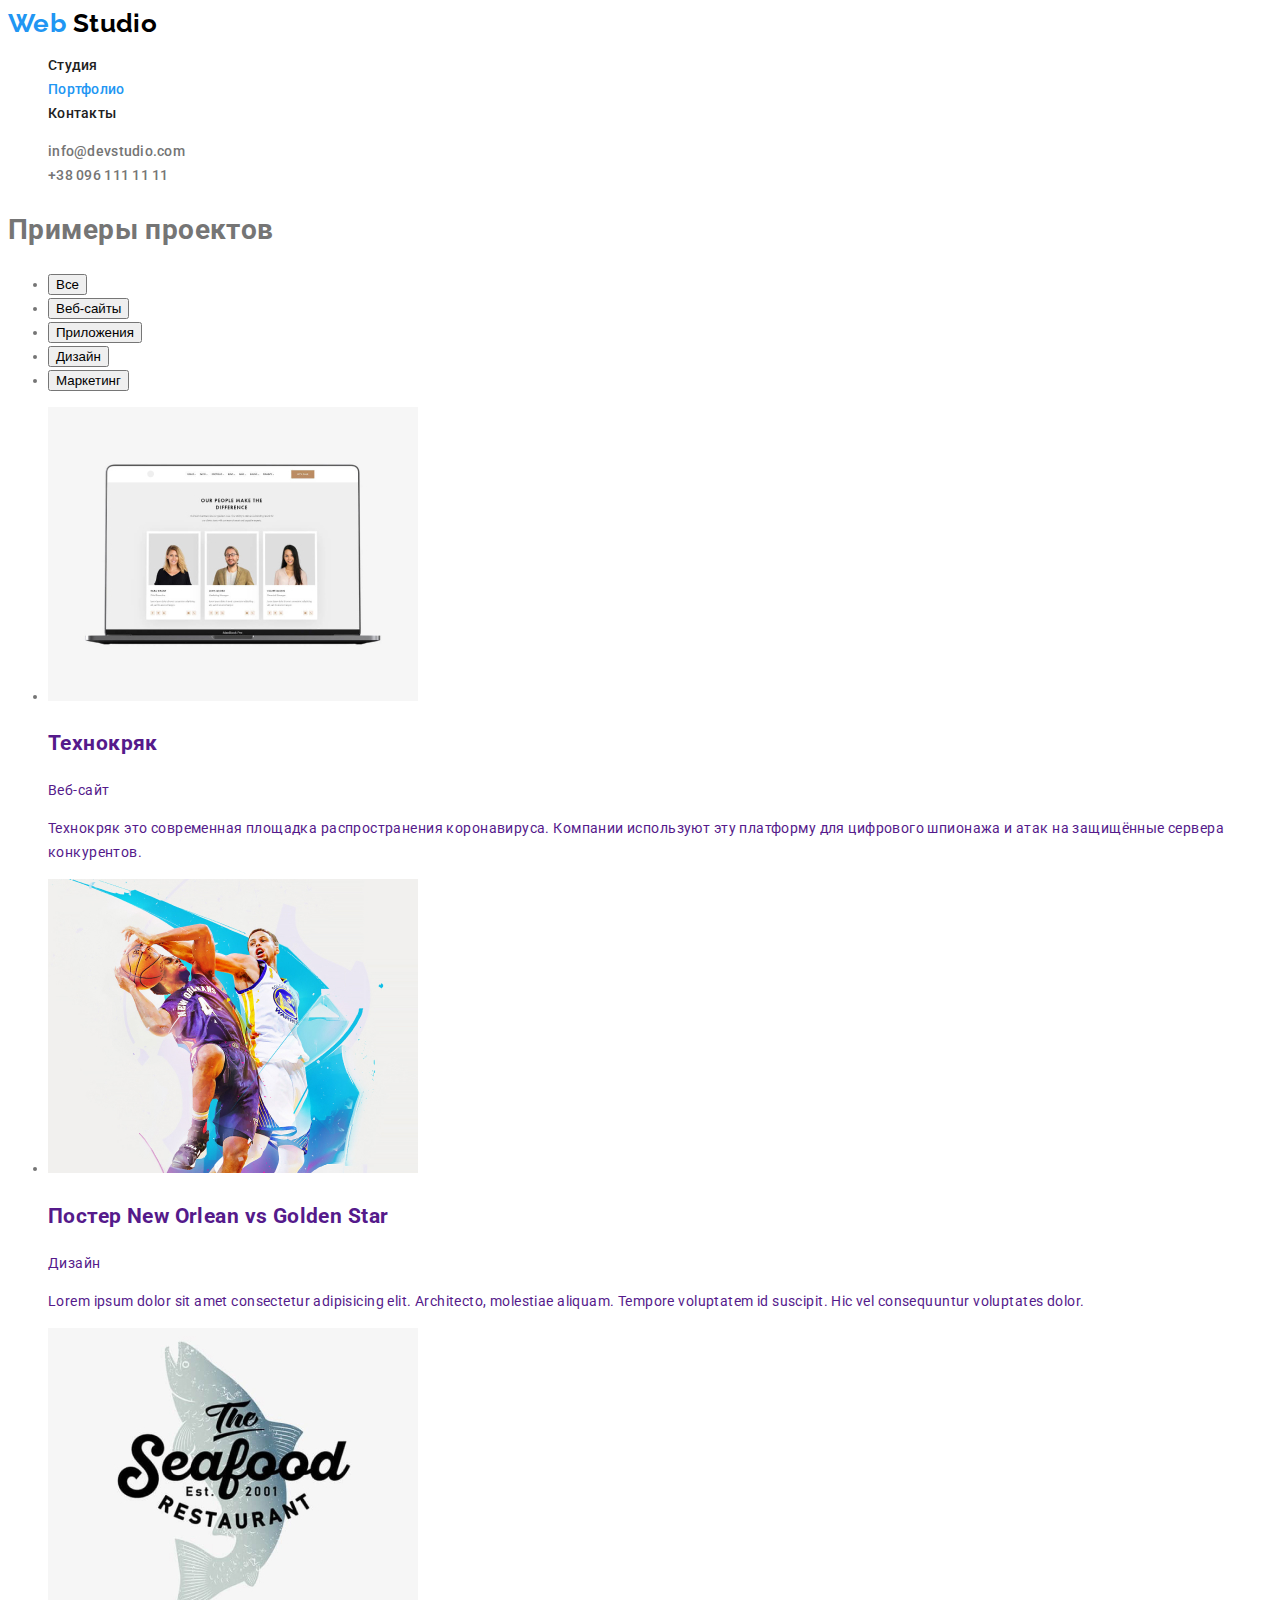
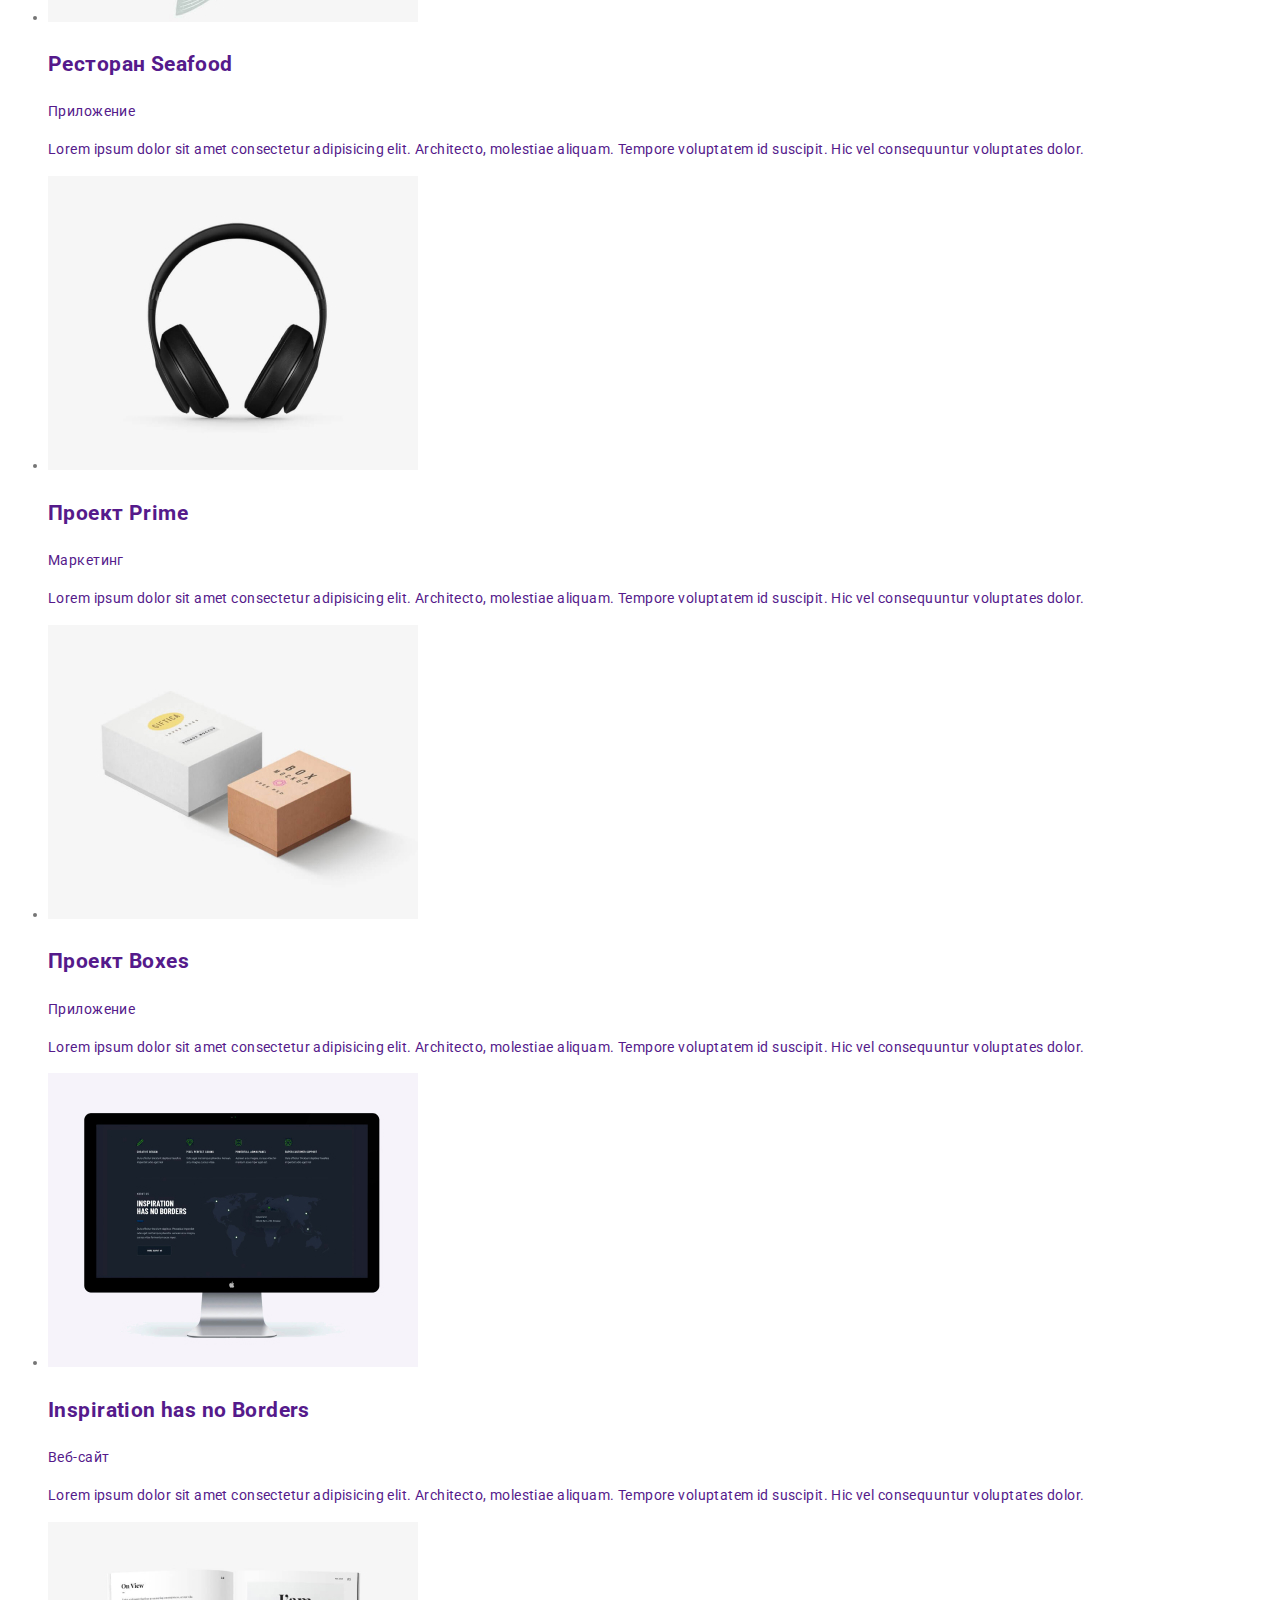
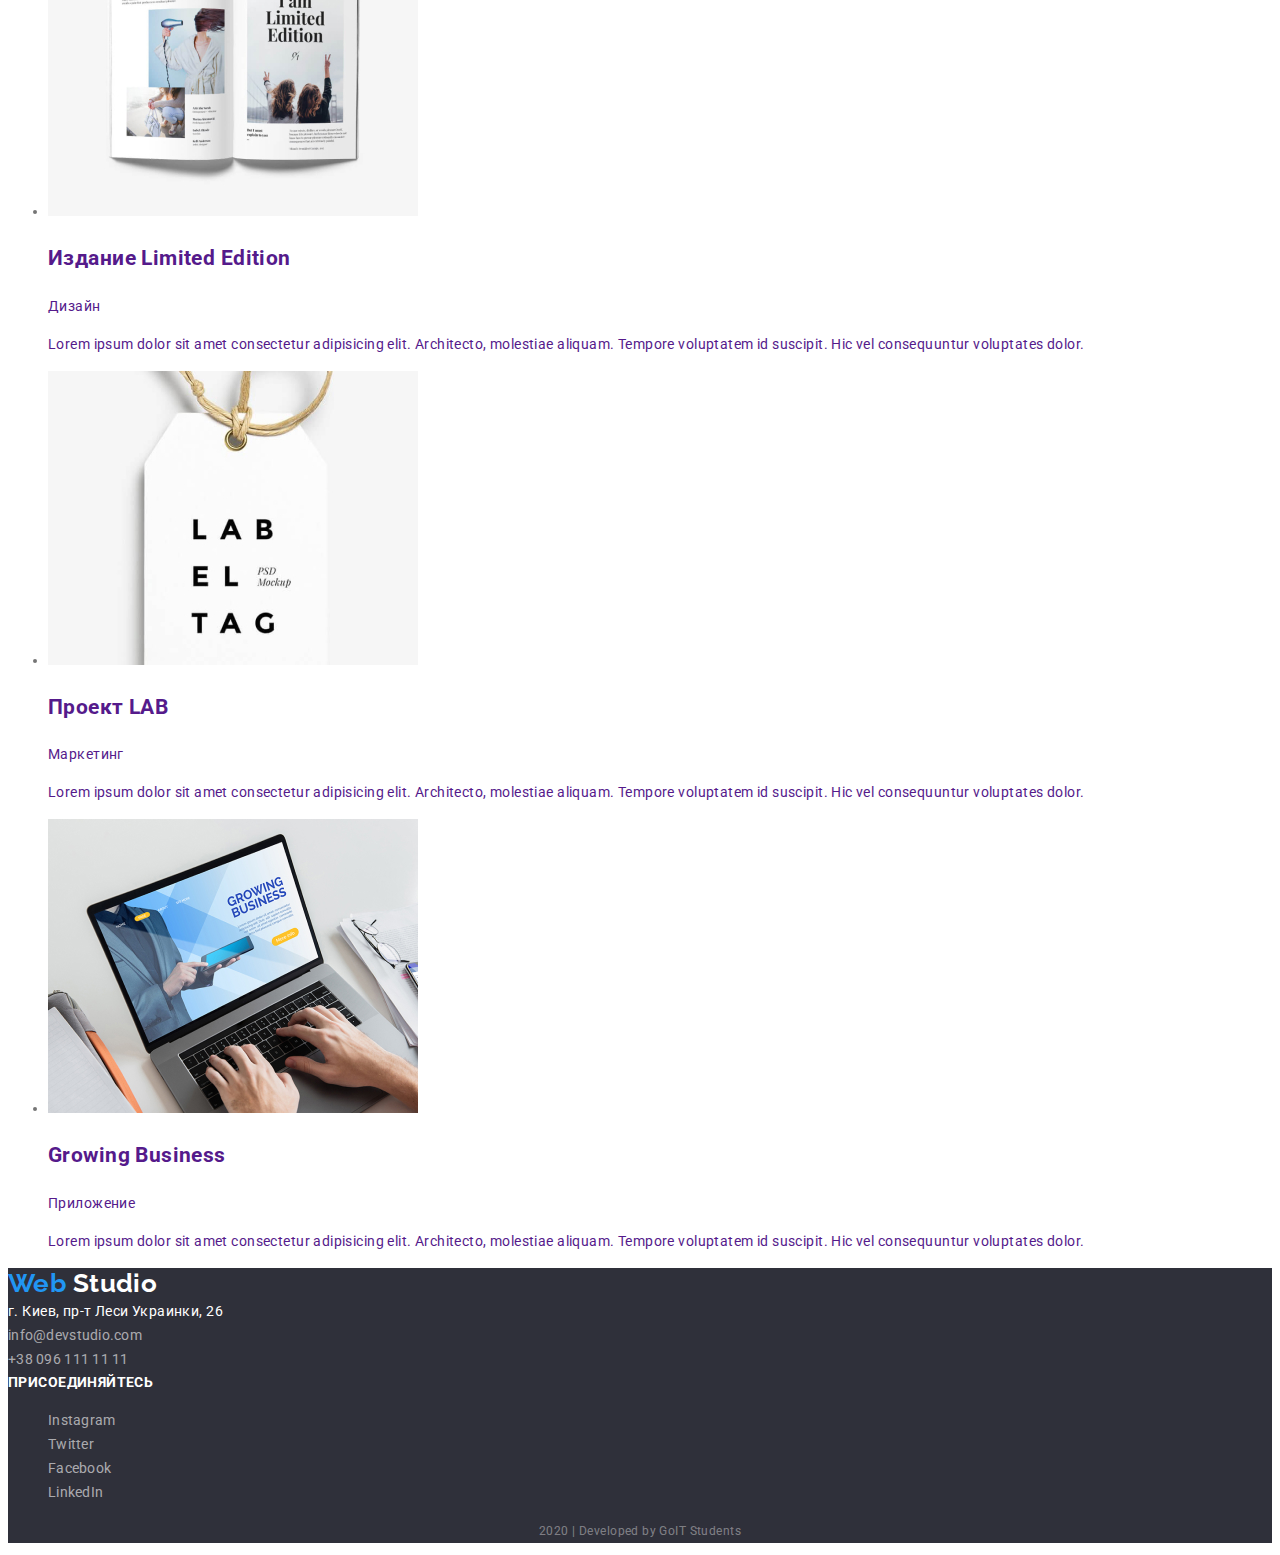
==== commit b0f5eb37: "Обновление макета" ====
--- a/portfolio.html
+++ b/portfolio.html
@@ -16,7 +16,7 @@
     <header>
       <nav>
         <!-- Логотип -->
-        <a class="logo" href="./index.html"
+        <a class="logo" href="./index.html" lang="en"
           >Web
           <span class="header-logo">Studio</span>
         </a>
@@ -217,7 +217,7 @@
 
     <footer class="footer">
       <!-- Логотип -->
-      <a class="logo" href="./index.html"
+      <a class="logo" href="./index.html" lang="en"
         >Web
         <span class="footer-logo">Studio</span>
       </a>
--- a/css/style.css
+++ b/css/style.css
@@ -71,11 +71,6 @@
   color: var(--contrast-title-color);
 }
 
-.footer .logo {
-  font-size: 22px;
-  line-height: 1.18;
-}
-
 .footer .link {
   color: rgba(255, 255, 255, 0.6);
   font-weight: 400;
@@ -111,15 +106,15 @@
 .contrast-title {
   color: var(--contrast-title-color);
   background-color: rgba(47, 48, 58, 0.8);
+  text-align: center;
+  text-transform: uppercase;
 }
 
 .hero h1 {
   font-weight: 900;
   font-size: 44px;
   line-height: 1.36;
-  text-align: center;
   letter-spacing: 0.06em;
-  text-transform: uppercase;
 }
 
 .hero .link {
@@ -157,8 +152,6 @@
   font-weight: 700;
   font-size: 14px;
   line-height: 1.14;
-  text-align: center;
-  text-transform: uppercase;
 }
 
 /* Наша команда */
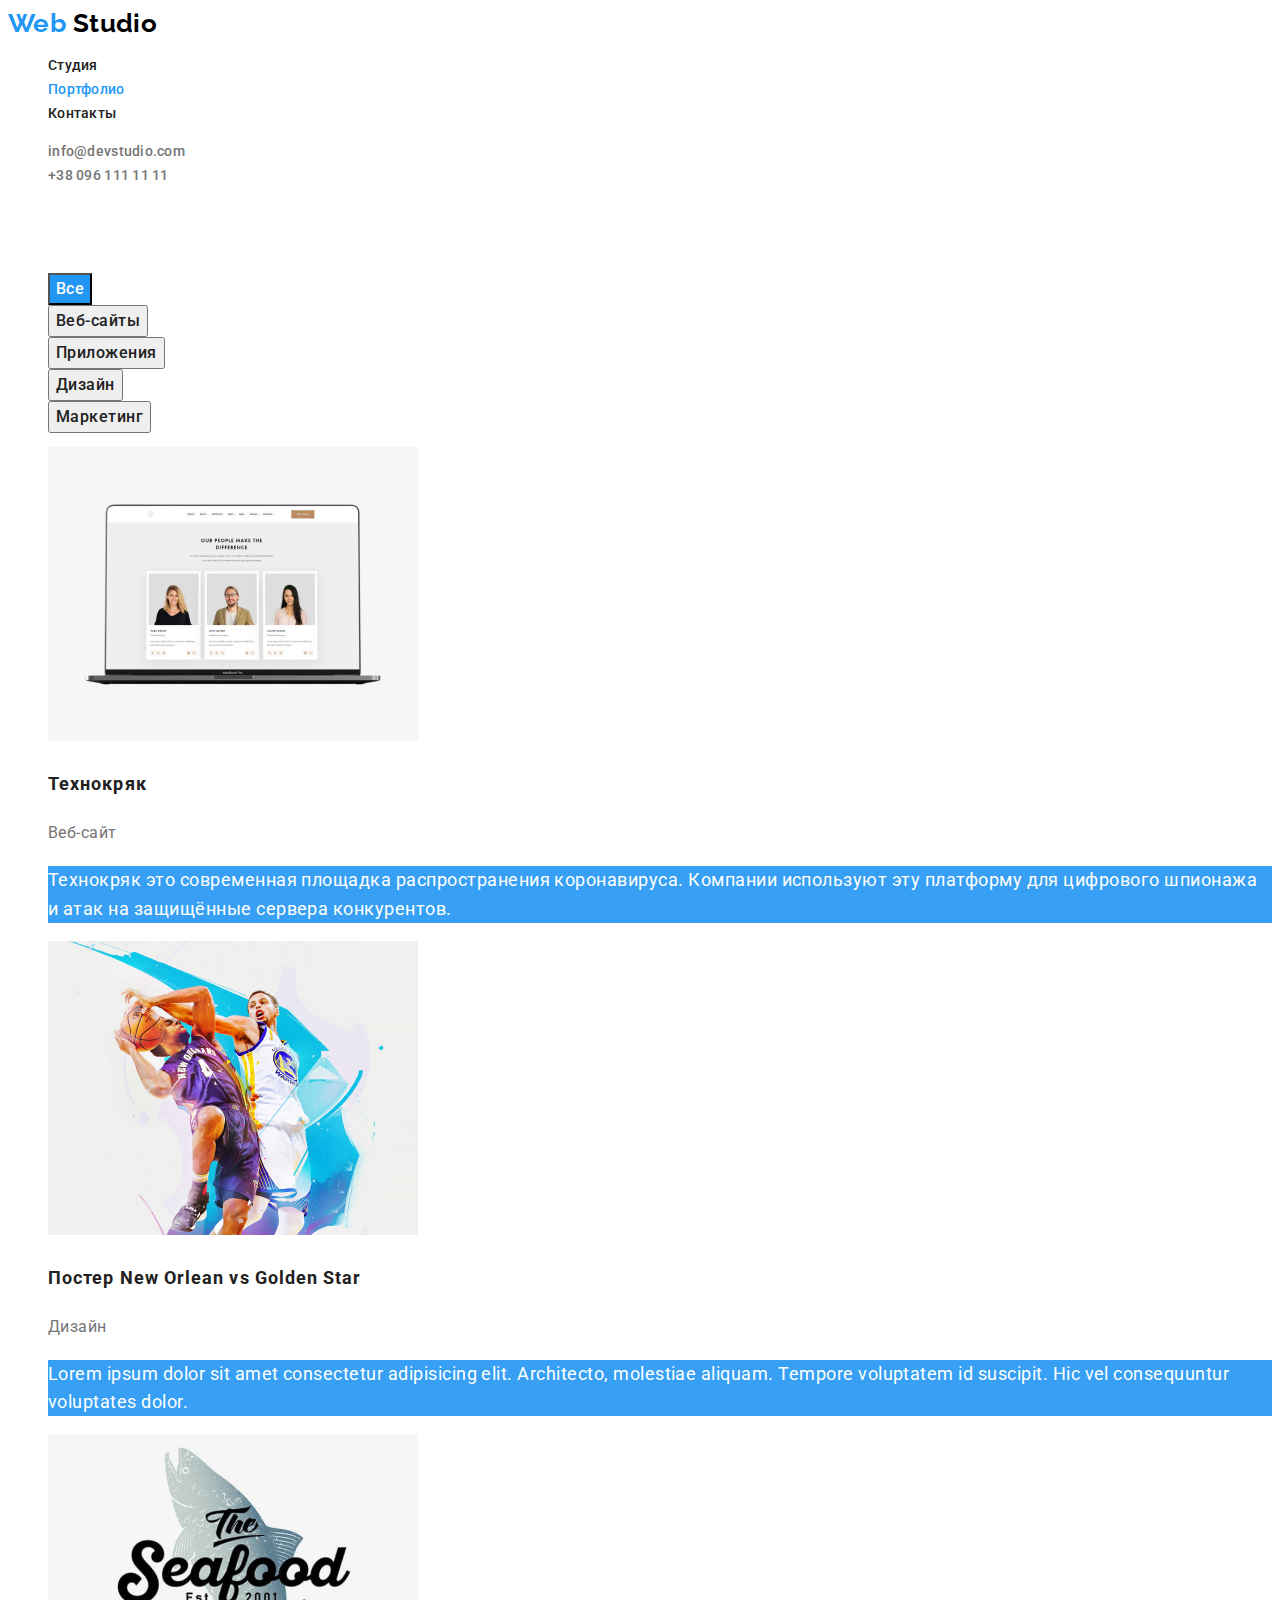
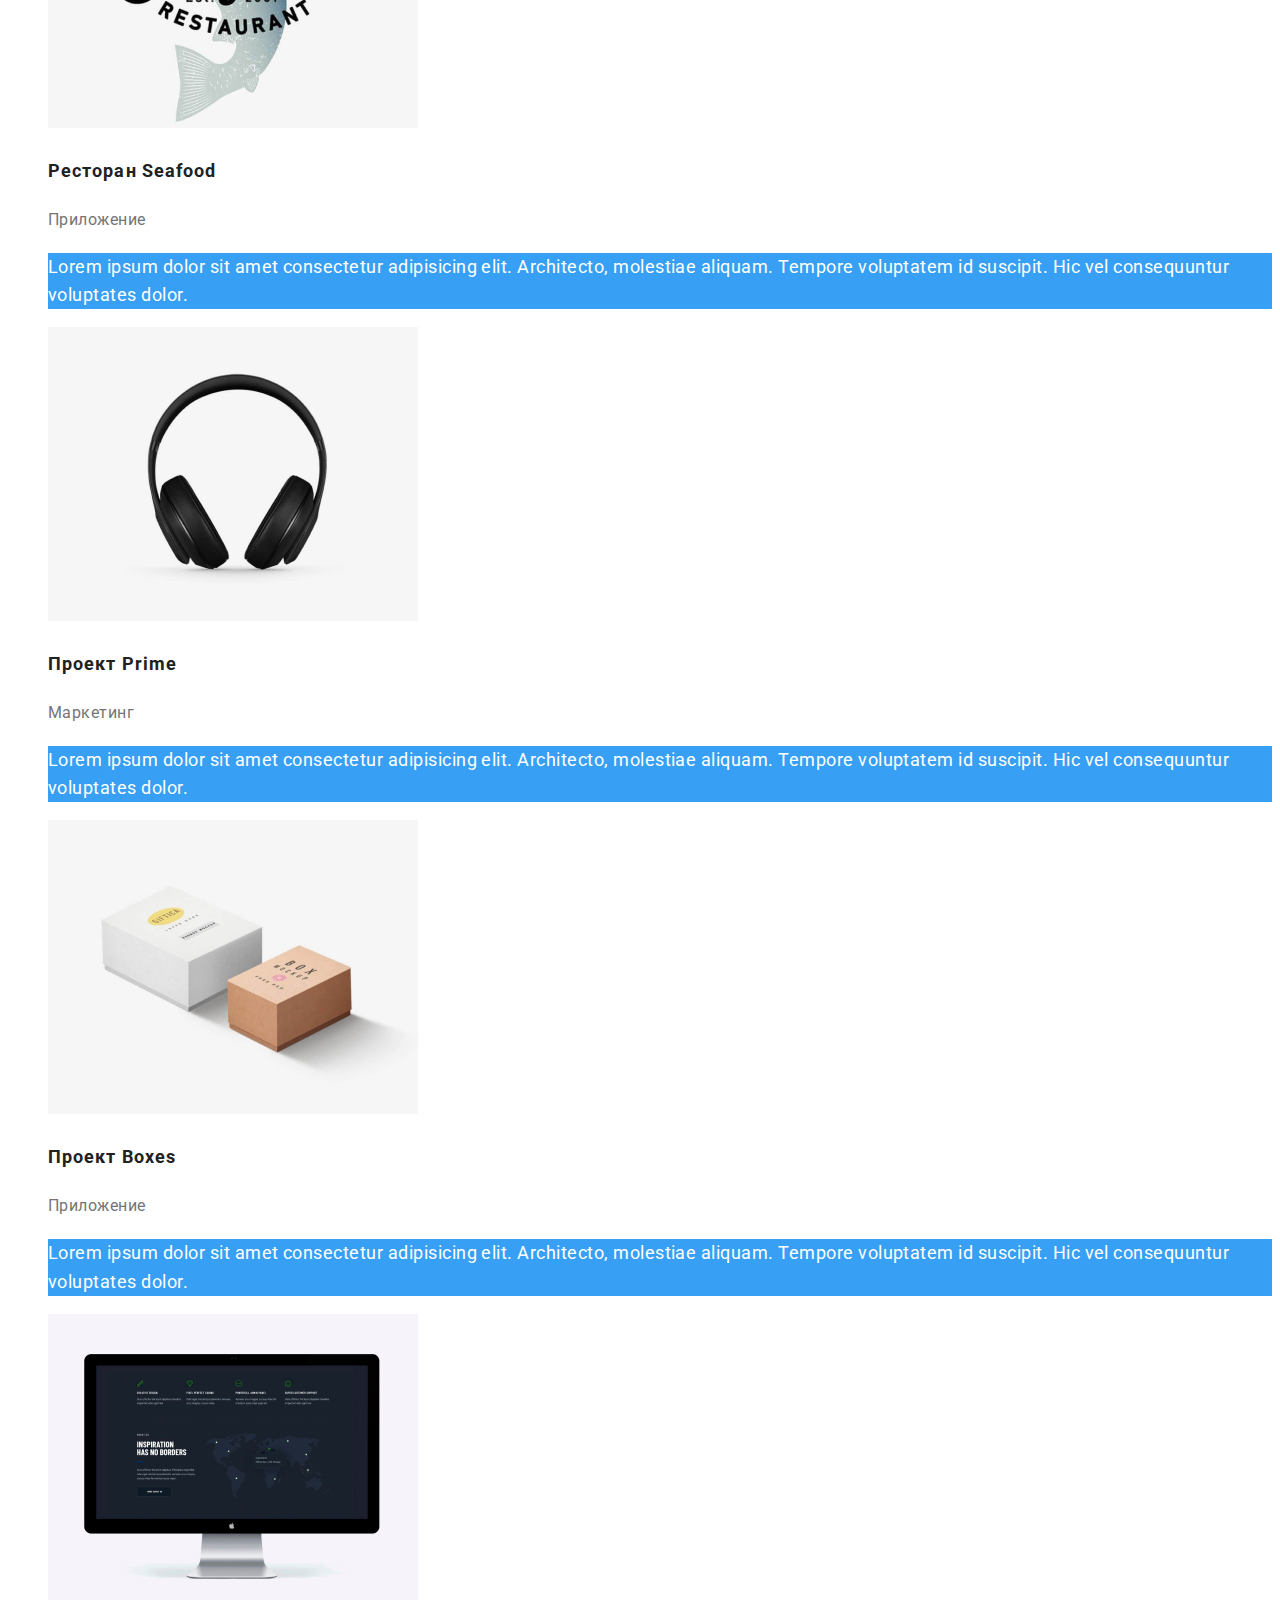
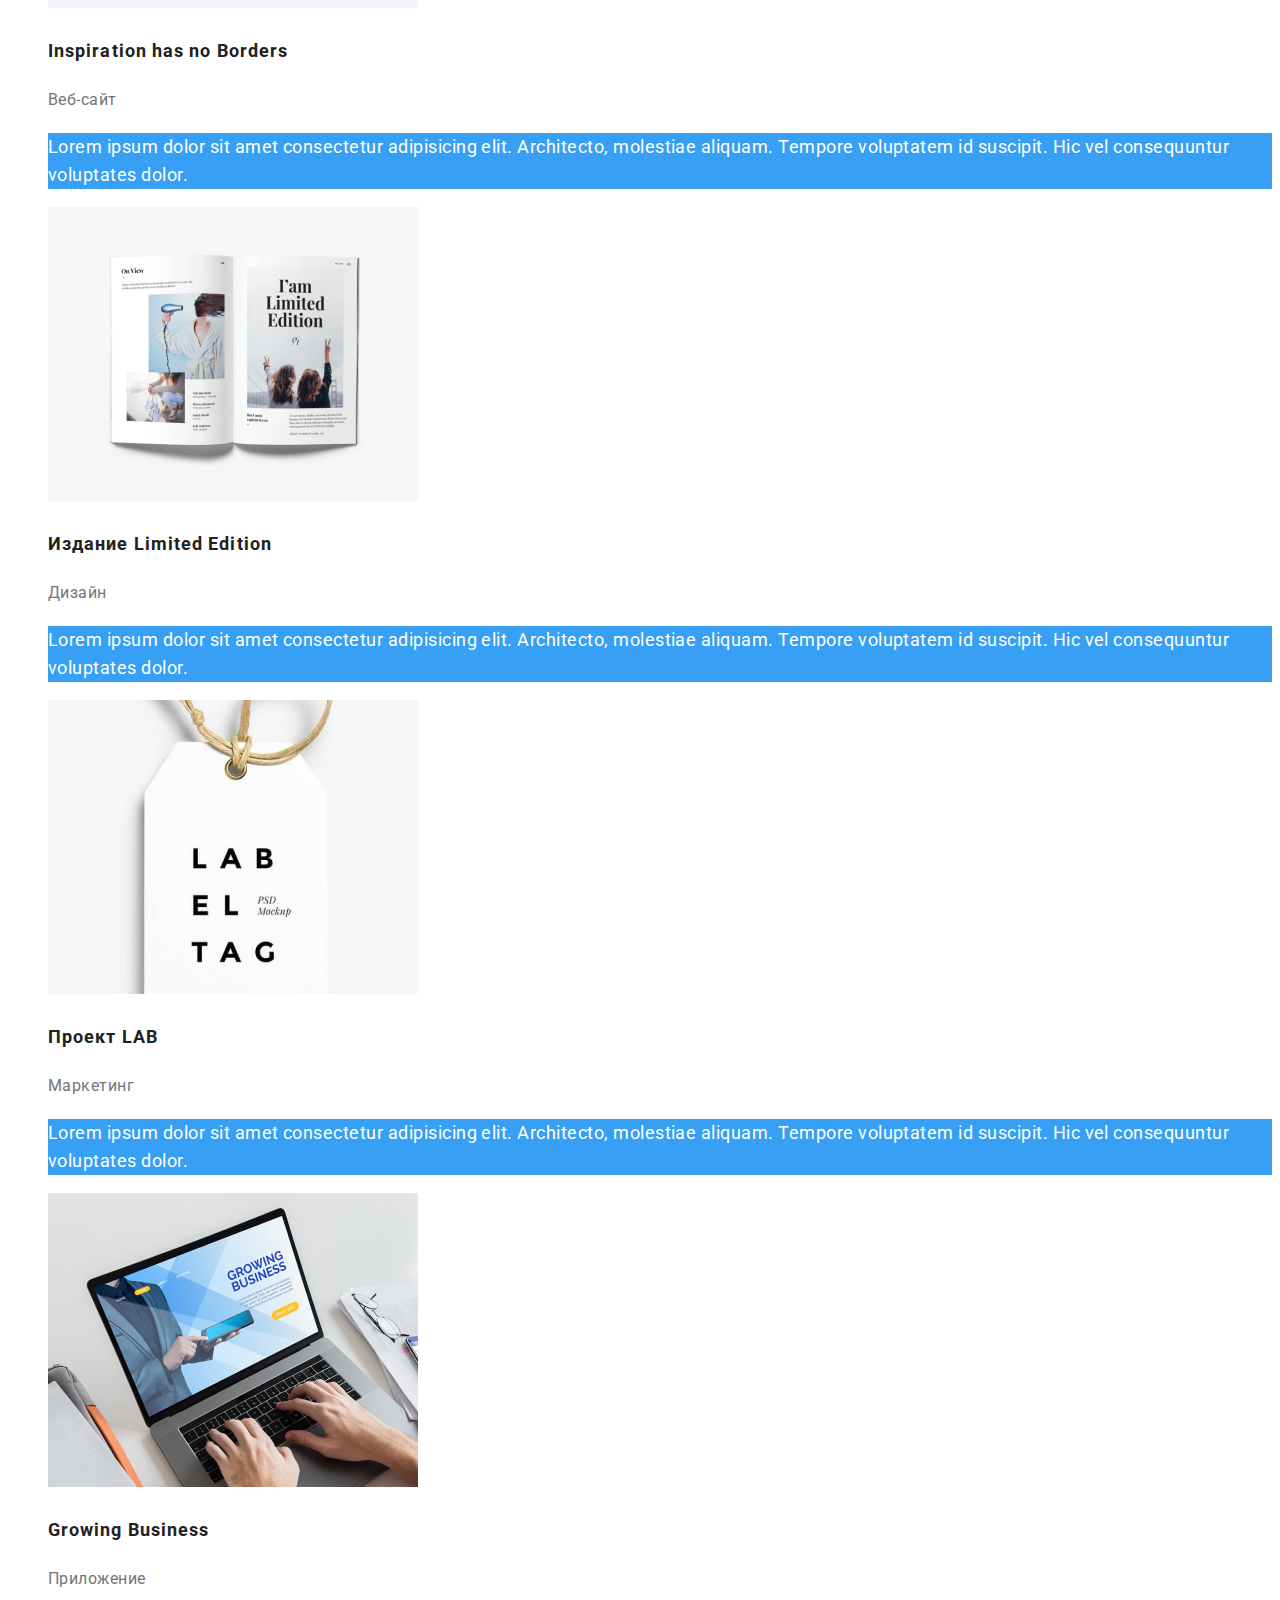
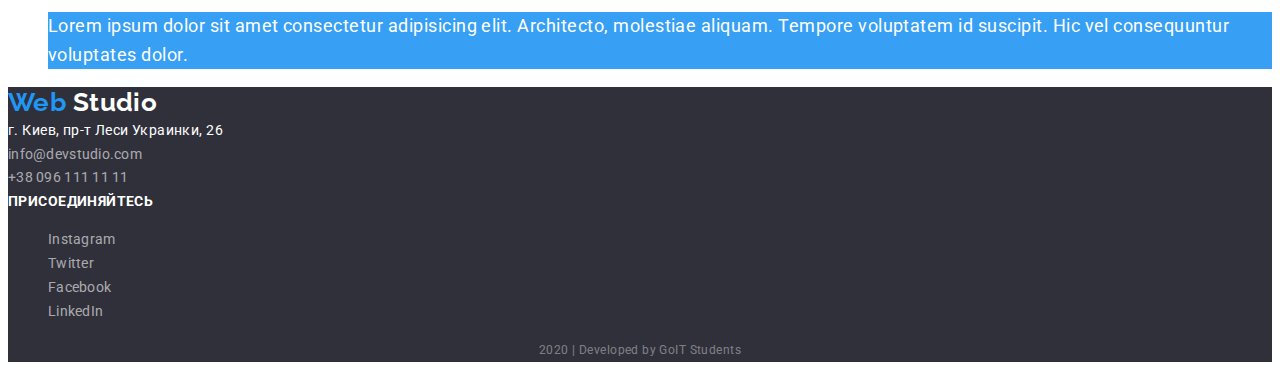
==== commit 0155918b: "Добавляет оформление цвета и текста на страницу Портфолио" ====
--- a/portfolio.html
+++ b/portfolio.html
@@ -46,29 +46,29 @@
     </header>
 
     <main>
-      <section>
+      <section class="portfolio">
         <!-- Скрытый заголовок -->
         <h1>Примеры проектов</h1>
-        <ul>
-          <li><button type="button">Все</button></li>
-          <li><button type="button">Веб-сайты</button></li>
-          <li><button type="button">Приложения</button></li>
-          <li><button type="button">Дизайн</button></li>
-          <li><button type="button">Маркетинг</button></li>
-        </ul>
-
-        <ul>
-          <li>
-            <a href="">
+        <ul class="list">
+          <li><button class="button curent" type="button">Все</button></li>
+          <li><button class="button" type="button">Веб-сайты</button></li>
+          <li><button class="button" type="button">Приложения</button></li>
+          <li><button class="button" type="button">Дизайн</button></li>
+          <li><button class="button" type="button">Маркетинг</button></li>
+        </ul>
+
+        <ul class="list">
+          <li>
+            <a class="link" href="">
               <img
                 src="./images/portfolio-img/techno.jpg"
                 alt="Страница веб-сайта на экране ноутбука"
                 width="370"
                 height="294"
               />
-              <h2>Технокряк</h2>
+              <h2 class="list-title">Технокряк</h2>
               <p>Веб-сайт</p>
-              <p>
+              <p class="alt-text">
                 Технокряк это современная площадка распространения коронавируса.
                 Компании используют эту платформу для цифрового шпионажа и атак
                 на защищённые сервера конкурентов.
@@ -76,135 +76,135 @@
             </a>
           </li>
           <li>
-            <a href="">
+            <a class="link" href="">
               <img
                 src="./images/portfolio-img/poster.jpg"
                 alt="Постер с двумя баскетболистами New Orlean vs Golden Star"
                 width="370"
                 height="294"
               />
-              <h2>Постер New Orlean vs Golden Star</h2>
+              <h2 class="list-title">Постер New Orlean vs Golden Star</h2>
               <p>Дизайн</p>
-              <p>
-                Lorem ipsum dolor sit amet consectetur adipisicing elit.
-                Architecto, molestiae aliquam. Tempore voluptatem id suscipit.
-                Hic vel consequuntur voluptates dolor.
-              </p>
-            </a>
-          </li>
-          <li>
-            <a href="">
+              <p class="alt-text">
+                Lorem ipsum dolor sit amet consectetur adipisicing elit.
+                Architecto, molestiae aliquam. Tempore voluptatem id suscipit.
+                Hic vel consequuntur voluptates dolor.
+              </p>
+            </a>
+          </li>
+          <li>
+            <a class="link" href="">
               <img
                 src="./images/portfolio-img/seafood.jpg"
                 alt="Логотип ресторана Seafood"
                 width="370"
                 height="294"
               />
-              <h2>Ресторан Seafood</h2>
+              <h2 class="list-title">Ресторан Seafood</h2>
               <p>Приложение</p>
-              <p>
-                Lorem ipsum dolor sit amet consectetur adipisicing elit.
-                Architecto, molestiae aliquam. Tempore voluptatem id suscipit.
-                Hic vel consequuntur voluptates dolor.
-              </p>
-            </a>
-          </li>
-          <li>
-            <a href="">
+              <p class="alt-text">
+                Lorem ipsum dolor sit amet consectetur adipisicing elit.
+                Architecto, molestiae aliquam. Tempore voluptatem id suscipit.
+                Hic vel consequuntur voluptates dolor.
+              </p>
+            </a>
+          </li>
+          <li>
+            <a class="link" href="">
               <img
                 src="./images/portfolio-img/prime.jpg"
                 alt="Большие черные беспроводные наушники"
                 width="370"
                 height="294"
               />
-              <h2>Проект Prime</h2>
+              <h2 class="list-title">Проект Prime</h2>
               <p>Маркетинг</p>
-              <p>
-                Lorem ipsum dolor sit amet consectetur adipisicing elit.
-                Architecto, molestiae aliquam. Tempore voluptatem id suscipit.
-                Hic vel consequuntur voluptates dolor.
-              </p>
-            </a>
-          </li>
-          <li>
-            <a href="">
+              <p class="alt-text">
+                Lorem ipsum dolor sit amet consectetur adipisicing elit.
+                Architecto, molestiae aliquam. Tempore voluptatem id suscipit.
+                Hic vel consequuntur voluptates dolor.
+              </p>
+            </a>
+          </li>
+          <li>
+            <a class="link" href="">
               <img
                 src="./images/portfolio-img/boxes.jpg"
                 alt="Две маленькие фирменные коробки на белом фоне"
                 width="370"
                 height="294"
               />
-              <h2>Проект Boxes</h2>
+              <h2 class="list-title">Проект Boxes</h2>
               <p>Приложение</p>
-              <p>
-                Lorem ipsum dolor sit amet consectetur adipisicing elit.
-                Architecto, molestiae aliquam. Tempore voluptatem id suscipit.
-                Hic vel consequuntur voluptates dolor.
-              </p>
-            </a>
-          </li>
-          <li>
-            <a href="">
+              <p class="alt-text">
+                Lorem ipsum dolor sit amet consectetur adipisicing elit.
+                Architecto, molestiae aliquam. Tempore voluptatem id suscipit.
+                Hic vel consequuntur voluptates dolor.
+              </p>
+            </a>
+          </li>
+          <li>
+            <a class="link" href="">
               <img
                 src="./images/portfolio-img/inspiration.jpg"
                 alt="Дизайн сайта на экране монитора"
                 width="370"
                 height="294"
               />
-              <h2>Inspiration has no Borders</h2>
+              <h2 class="list-title">Inspiration has no Borders</h2>
               <p>Веб-сайт</p>
-              <p>
-                Lorem ipsum dolor sit amet consectetur adipisicing elit.
-                Architecto, molestiae aliquam. Tempore voluptatem id suscipit.
-                Hic vel consequuntur voluptates dolor.
-              </p>
-            </a>
-          </li>
-          <li>
-            <a href="">
+              <p class="alt-text">
+                Lorem ipsum dolor sit amet consectetur adipisicing elit.
+                Architecto, molestiae aliquam. Tempore voluptatem id suscipit.
+                Hic vel consequuntur voluptates dolor.
+              </p>
+            </a>
+          </li>
+          <li>
+            <a class="link" href="">
               <img
                 src="./images/portfolio-img/limited-edition.jpg"
                 alt="Открытый глянцевый журнал"
                 width="370"
                 height="294"
               />
-              <h2>Издание Limited Edition</h2>
+              <h2 class="list-title">Издание Limited Edition</h2>
               <p>Дизайн</p>
-              <p>
-                Lorem ipsum dolor sit amet consectetur adipisicing elit.
-                Architecto, molestiae aliquam. Tempore voluptatem id suscipit.
-                Hic vel consequuntur voluptates dolor.
-              </p>
-            </a>
-          </li>
-          <li>
-            <a href="">
+              <p class="alt-text">
+                Lorem ipsum dolor sit amet consectetur adipisicing elit.
+                Architecto, molestiae aliquam. Tempore voluptatem id suscipit.
+                Hic vel consequuntur voluptates dolor.
+              </p>
+            </a>
+          </li>
+          <li>
+            <a class="link" href="">
               <img
                 src="./images/portfolio-img/lab.jpg"
                 alt="Картонная бирка PSD MockUp"
                 width="370"
                 height="294"
               />
-              <h2>Проект LAB</h2>
+              <h2 class="list-title">Проект LAB</h2>
               <p>Маркетинг</p>
-              <p>
-                Lorem ipsum dolor sit amet consectetur adipisicing elit.
-                Architecto, molestiae aliquam. Tempore voluptatem id suscipit.
-                Hic vel consequuntur voluptates dolor.
-              </p>
-            </a>
-          </li>
-          <li>
-            <a href="">
+              <p class="alt-text">
+                Lorem ipsum dolor sit amet consectetur adipisicing elit.
+                Architecto, molestiae aliquam. Tempore voluptatem id suscipit.
+                Hic vel consequuntur voluptates dolor.
+              </p>
+            </a>
+          </li>
+          <li>
+            <a class="link" href="">
               <img
                 src="./images/portfolio-img/business.jpg"
                 alt="Руки работающие за ноутбуком"
                 width="370"
                 height="294"
               />
-              <h2>Growing Business</h2>
+              <h2 class="list-title">Growing Business</h2>
               <p>Приложение</p>
-              <p>
+              <p class="alt-text">
                 Lorem ipsum dolor sit amet consectetur adipisicing elit.
                 Architecto, molestiae aliquam. Tempore voluptatem id suscipit.
                 Hic vel consequuntur voluptates dolor.
--- a/css/style.css
+++ b/css/style.css
@@ -180,3 +180,50 @@
 /* 
 Основной контент страницы Портфолио 
 */
+
+.portfolio h1 {
+  color: #ffffff;
+}
+
+.button,
+.portfolio .link {
+  font-family: 'Roboto', sans-serif;
+  font-style: normal;
+  font-size: 16px;
+  line-height: 1.63;
+  letter-spacing: 0.03em;
+}
+
+.button {
+  color: var(--primary-title-color);
+  font-weight: 500;
+  text-align: center;
+}
+
+.button.curent,
+.button:hover,
+.button:focus {
+  color: var(--contrast-title-color);
+  background-color: var(--accent-color);
+}
+
+.portfolio .link {
+  color: var(--primary-text-color);
+  font-weight: 400;
+  line-height: 1.88;
+}
+
+.list-title {
+  color: var(--primary-title-color);
+  font-weight: 700;
+  font-size: 18px;
+  line-height: 2;
+  letter-spacing: 0.06em;
+}
+
+.alt-text {
+  color: var(--contrast-title-color);
+  background-color: rgba(33, 150, 243, 0.9);
+  font-size: 18px;
+  line-height: 1.56;
+}
